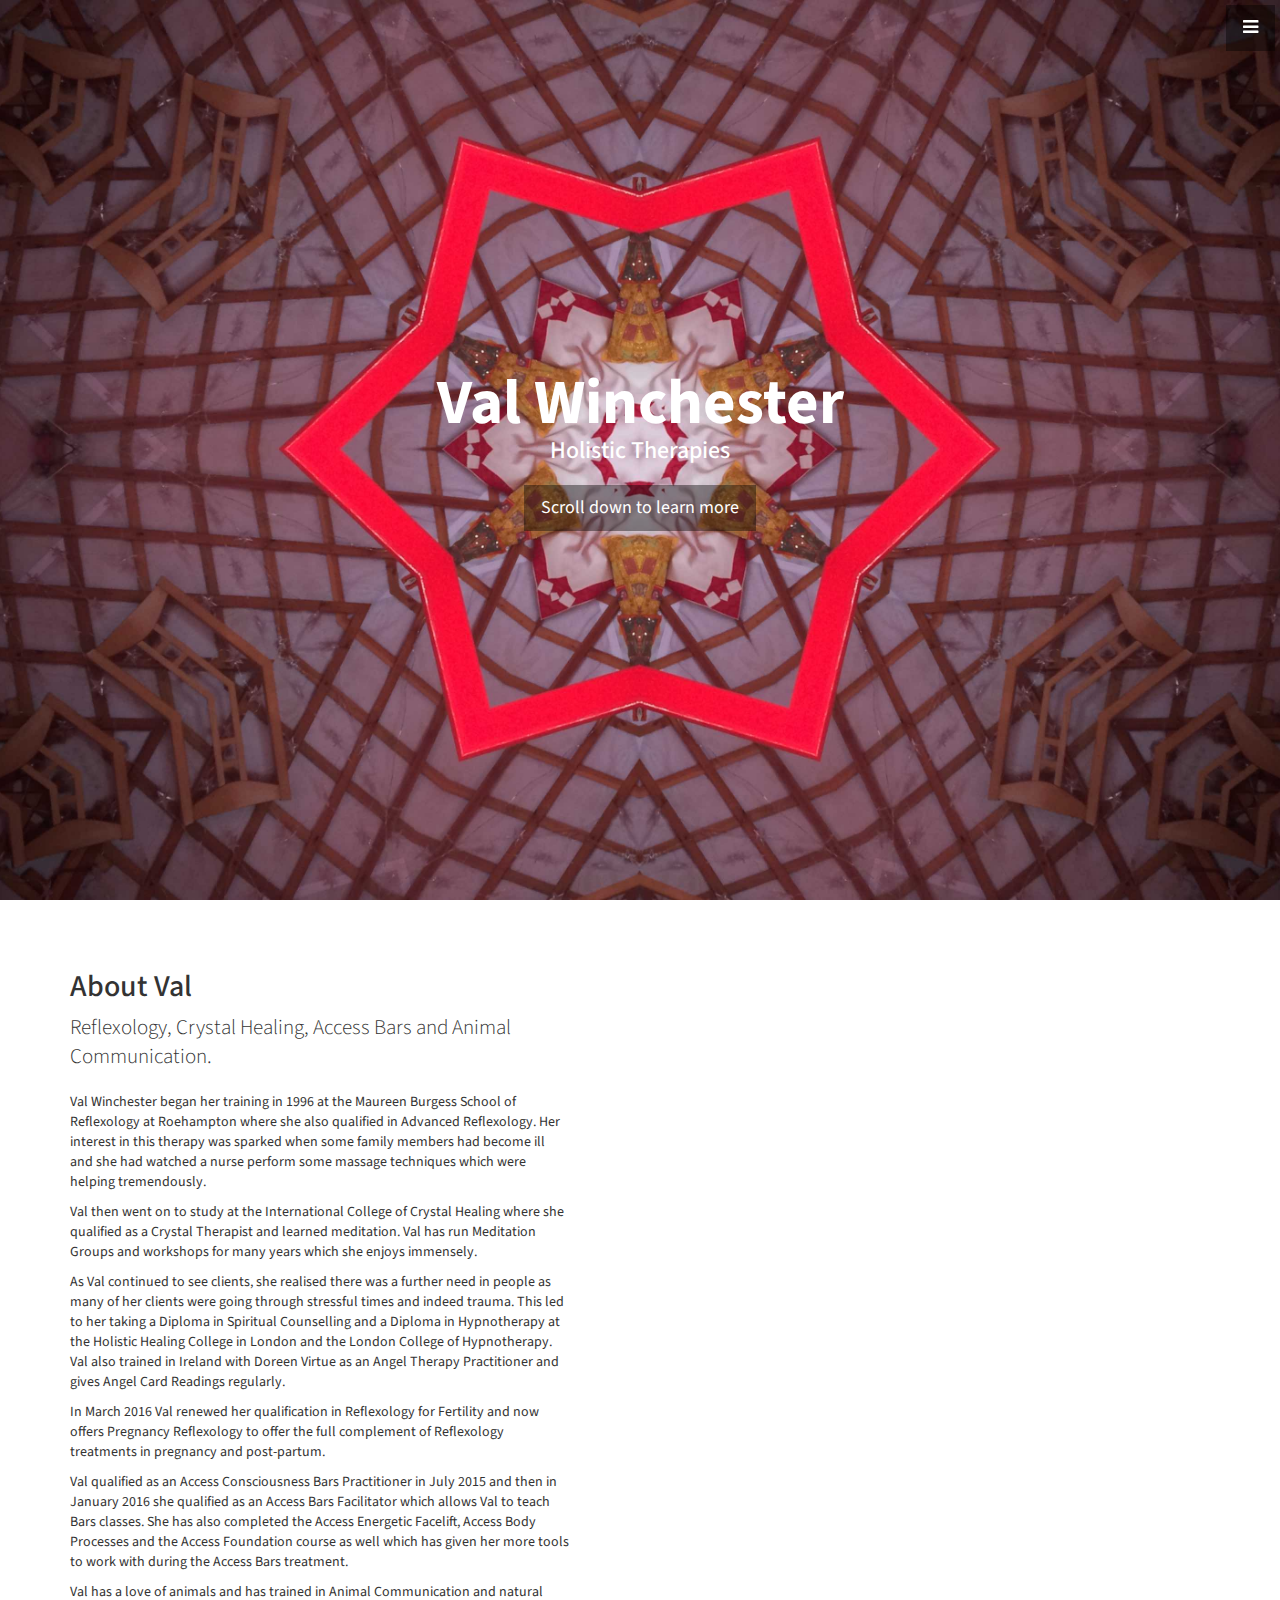
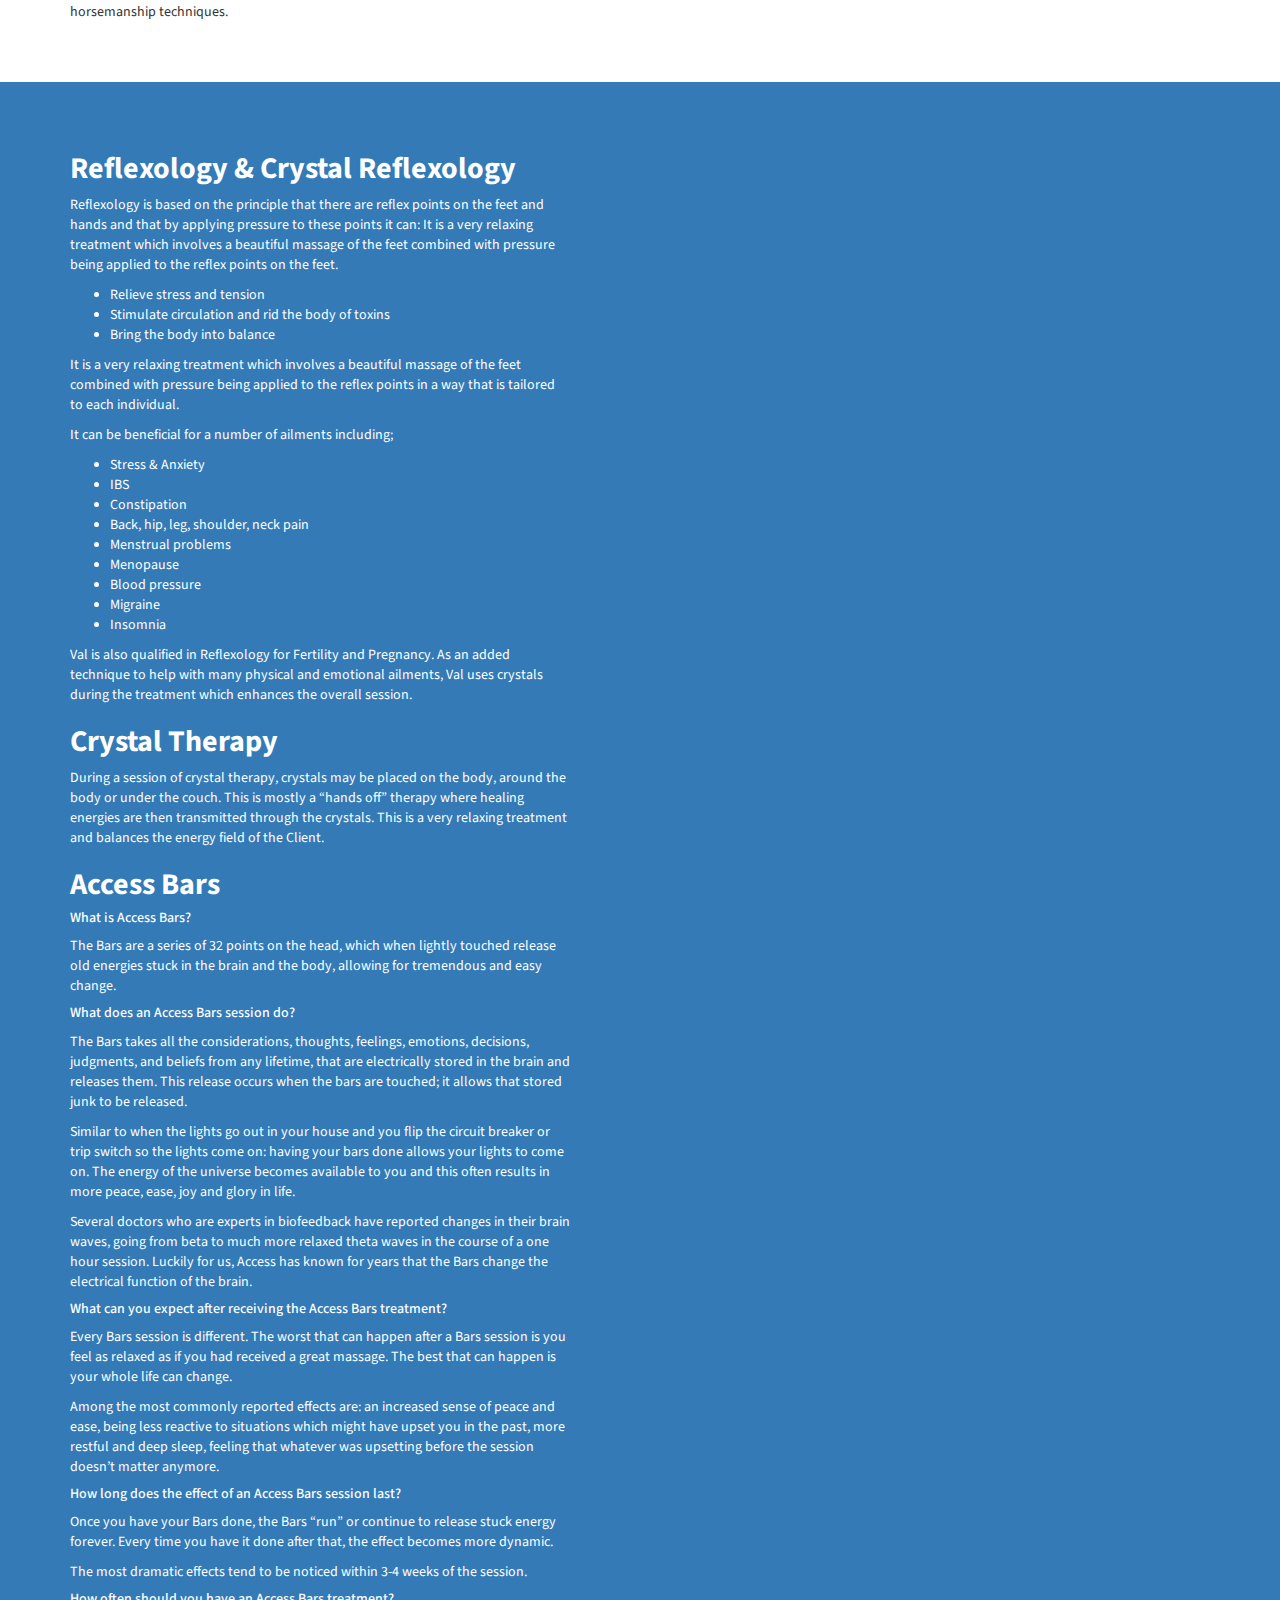
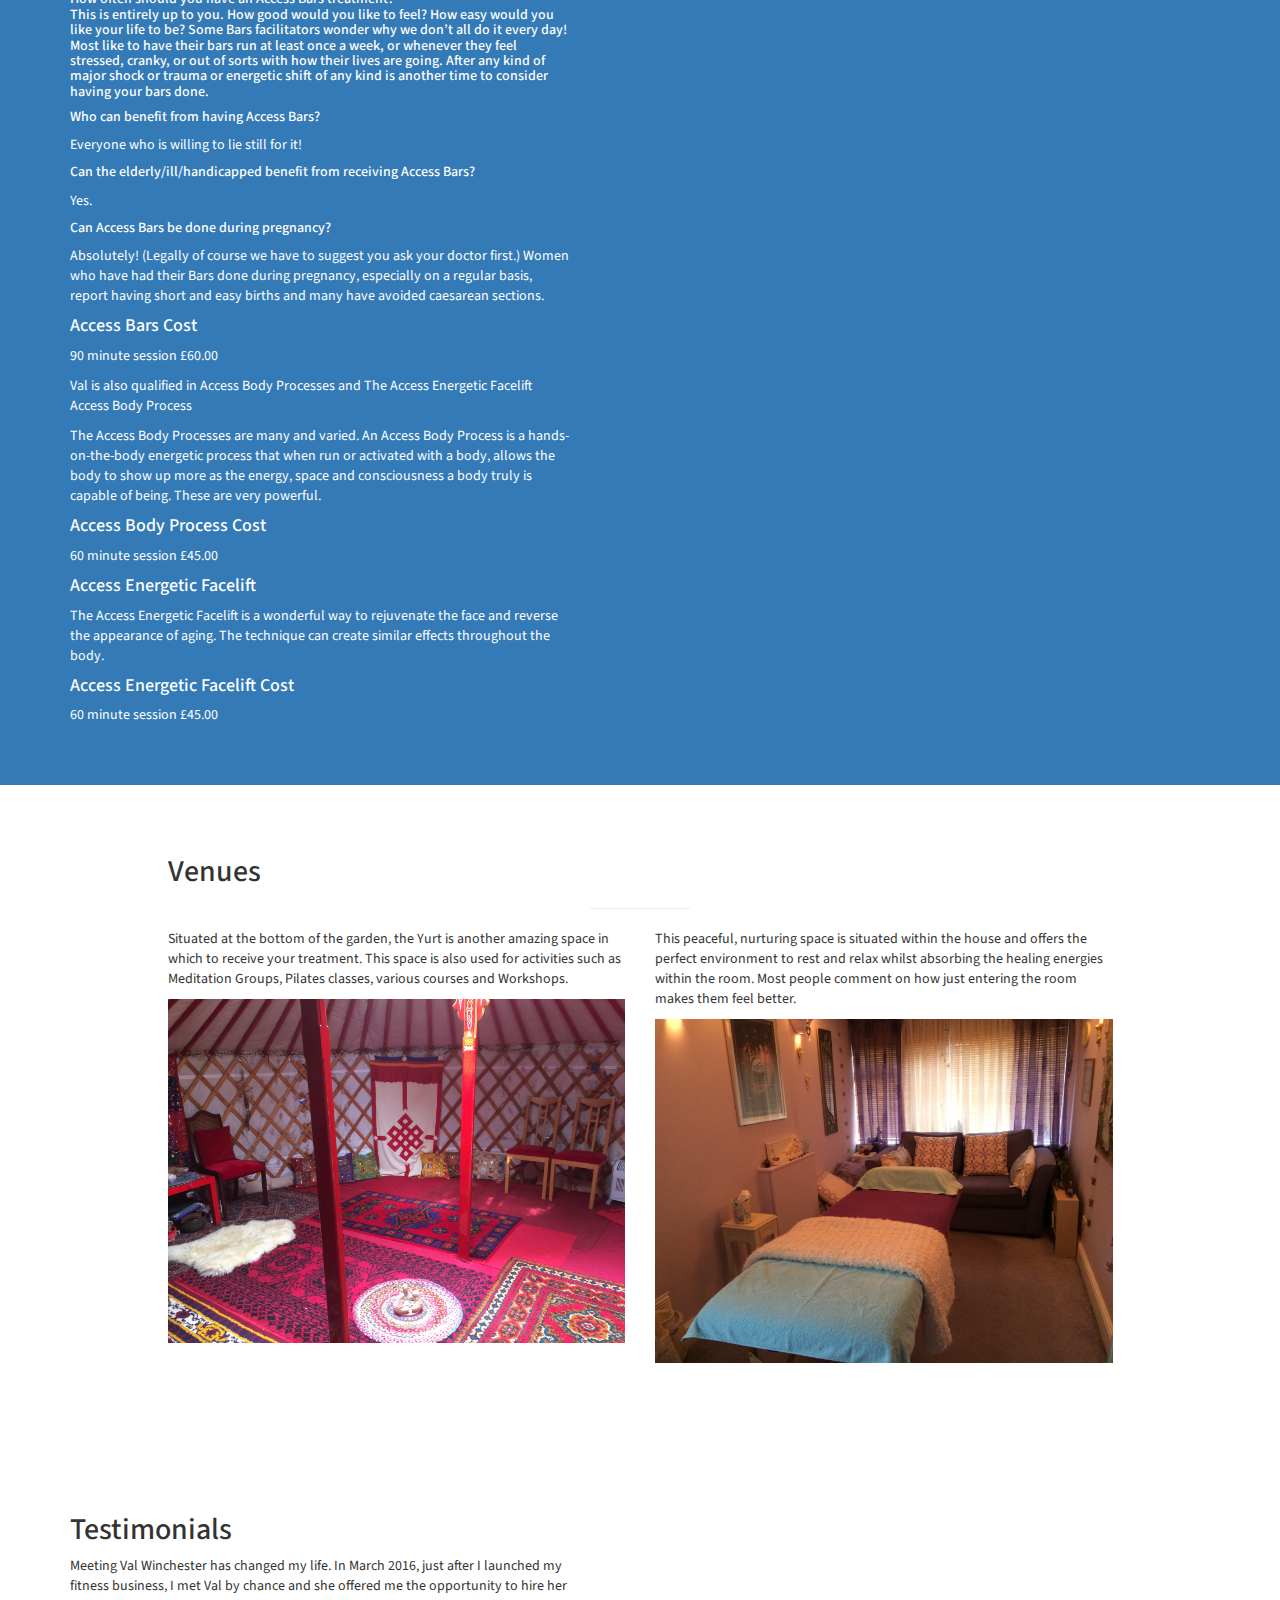
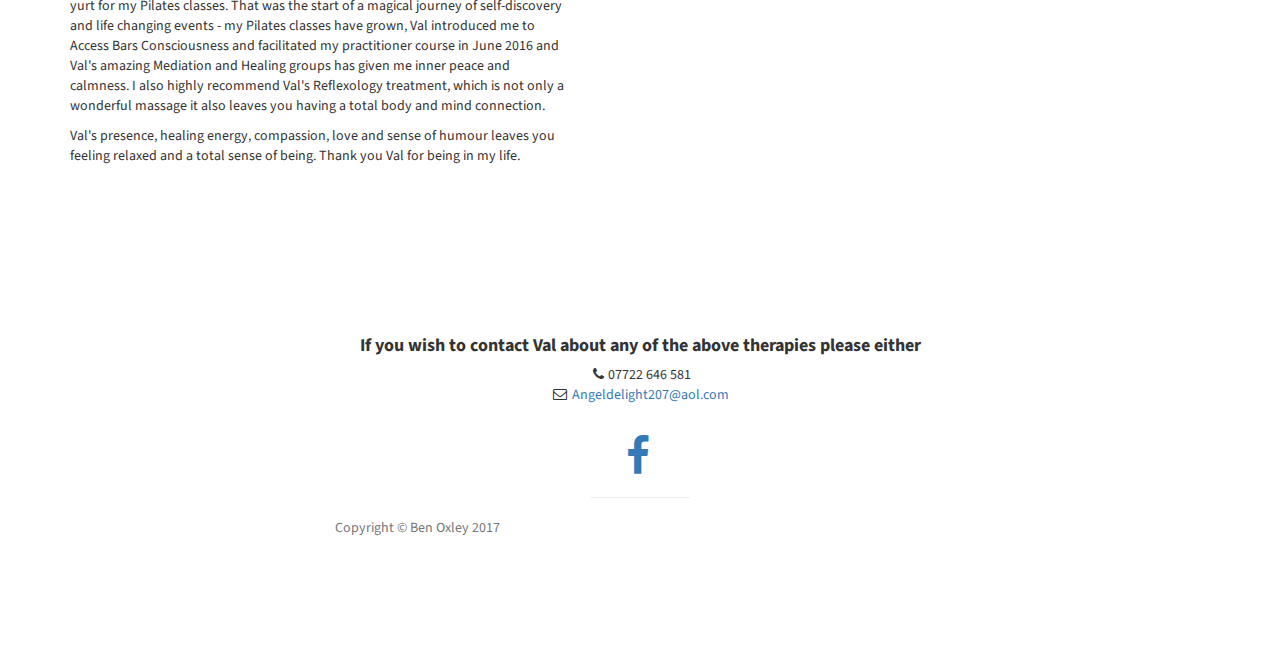
==== staging/index.html @ a503e296 "Pushed test staging" ====
<!DOCTYPE html>
<html lang="en">

<head>

    <meta charset="utf-8">
    <meta http-equiv="X-UA-Compatible" content="IE=edge">
    <meta name="viewport" content="width=device-width, initial-scale=1">
    <meta name="description" content="">
    <meta name="author" content="">

    <title>Val Winchester - Holistic Therapies</title>

    <!-- Bootstrap Core CSS -->
    <link href="css/bootstrap.min.css" rel="stylesheet">

    <!-- Custom CSS -->
    <link href="css/stylish-portfolio.css" rel="stylesheet">

    <!-- Custom Fonts -->
    <link href="font-awesome/css/font-awesome.min.css" rel="stylesheet" type="text/css">
    <link href="https://fonts.googleapis.com/css?family=Source+Sans+Pro:300,400,700,300italic,400italic,700italic" rel="stylesheet" type="text/css">

    <!-- HTML5 Shim and Respond.js IE8 support of HTML5 elements and media queries -->
    <!-- WARNING: Respond.js doesn't work if you view the page via file:// -->
    <!--[if lt IE 9]>
        <script src="https://oss.maxcdn.com/libs/html5shiv/3.7.0/html5shiv.js"></script>
        <script src="https://oss.maxcdn.com/libs/respond.js/1.4.2/respond.min.js"></script>
    <![endif]-->

</head>

<body>

    <!-- Navigation -->
    <a id="menu-toggle" href="#" class="btn btn-dark btn-lg toggle"><i class="fa fa-bars"></i></a>
    <nav id="sidebar-wrapper">
        <ul class="sidebar-nav">
            <a id="menu-close" href="#" class="btn btn-light btn-lg pull-right toggle"><i class="fa fa-times"></i></a>
            <li class="sidebar-brand">
                <a href="#top" onclick=$("#menu-close").click();>Home</a>
            </li>
            <li>
                <a href="#top" onclick=$("#menu-close").click();>Home</a>
            </li>
            <li>
                <a href="#about" onclick=$("#menu-close").click();>About</a>
            </li>
            <li>
                <a href="#therapies" onclick=$("#menu-close").click();>Therapies</a>
            </li>
            <li>
                <a href="#venues" onclick=$("#menu-close").click();>Venues</a>
            </li>
            <li>
                <a href="#testamonials" onclick=$("#menu-close").click();>Testamonials</a>
            </li>
            <li>
                <a href="#contact" onclick=$("#menu-close").click();>Contact</a>
            </li>
        </ul>
    </nav>

    <!-- Header -->
    <header id="top" class="header">
        <div class="text-vertical-center">
            <h1>Val Winchester</h1>
            <h3>Holistic Therapies</h3>
            <br>
            <a href="#about" class="btn btn-dark btn-lg">Scroll down to learn more</a>
        </div>
    </header>

    <!-- About -->
    <section id="about" class="about">
        <div class="container">
            <div class="row">
                <div class="col-lg-12">
                    <h2>About Val</h2>
                    <p class="lead">Reflexology, Crystal Healing, Access Bars and Animal Communication</a>.
                    </p>
                    <p>
                        Val Winchester began her training in 1996 at the Maureen Burgess School of Reflexology at
                        Roehampton where she also qualified in Advanced Reflexology. Her interest in this therapy was
                        sparked when some family members had become ill and she had watched a nurse perform some massage
                        techniques which were helping tremendously.
                    </p>
                    <p>
                        Val then went on to study at the International College of Crystal Healing where she qualified as
                        a Crystal Therapist and learned meditation. Val has run Meditation Groups and workshops for many
                        years which she enjoys immensely.
                    </p>
                    <p>
                        As Val continued to see clients, she realised there was a further need in people as many of her
                        clients were going through stressful times and indeed trauma. This led to her taking a Diploma
                        in Spiritual Counselling and a Diploma in Hypnotherapy at the Holistic Healing College in London
                        and the London College of Hypnotherapy. Val also trained in Ireland with Doreen Virtue as an
                        Angel Therapy Practitioner and gives Angel Card Readings regularly.
                    </p>
                    <p>

                        In March 2016 Val renewed her qualification in Reflexology for Fertility and now offers
                        Pregnancy Reflexology to offer the full complement of Reflexology treatments in pregnancy and
                        post-partum.
                    </p>
                    <p>

                        Val qualified as an Access Consciousness Bars Practitioner in July 2015 and then in January 2016
                        she qualified as an Access Bars Facilitator which allows Val to teach Bars classes. She has also
                        completed the Access Energetic Facelift, Access Body Processes and the Access Foundation course
                        as well which has given her more tools to work with during the Access Bars treatment.
                    </p>
                    <p>
                        Val has a love of animals and has trained in Animal Communication and natural horsemanship
                        techniques.
                    </p>
                </div>
            </div>
            <!-- /.row -->
        </div>
        <!-- /.container -->
    </section>

    <section id="services" class="services bg-primary">
        <div class="container">
            <div class="row">
                <div class="col-lg-12">
                    <h2>
                        <strong>Reflexology & Crystal Reflexology</strong>
                    </h2>
                    <p>Reflexology is based on the principle that there are reflex points on the feet and
                        hands and that by applying pressure to these points it can: It is a very relaxing
                        treatment which involves a beautiful massage of the feet combined with pressure being
                        applied to the reflex points on the feet.
                    </p>
                    <ul>
                        <li> Relieve stress and tension</li>
                        <li>Stimulate circulation and rid the body of toxins</li>
                        <li>Bring the body into balance</li>
                    </ul>

                    <p>It is a very relaxing treatment which involves a beautiful massage of the feet
                        combined with pressure being applied to the reflex points in a way that is tailored
                        to each individual.</p>

                    <p>It can be beneficial for a number of ailments including;</p>
                    <ul>
                        <li>Stress & Anxiety</li>
                        <li>IBS</li>
                        <li>Constipation</li>
                        <li>Back, hip, leg, shoulder, neck pain</li>
                        <li>Menstrual problems</li>
                        <li>Menopause</li>
                        <li>Blood pressure</li>
                        <li>Migraine</li>
                        <li>Insomnia</li>

                    </ul>
                    <p>
                        Val is also qualified in Reflexology for Fertility and Pregnancy. As an added
                        technique to help with many physical and emotional ailments, Val uses
                        crystals during the treatment which enhances the overall session.
                    </p>
                    <h2>
                        <strong>Crystal Therapy </strong>
                    </h2>
                    <p>During a session of crystal therapy, crystals may be placed on the body, around the
                        body or under the couch. This is mostly a “hands off” therapy where healing energies
                        are then transmitted through the crystals. This is a very relaxing treatment and
                        balances the energy field of the Client.
                    </p>
                    <h2>
                        <strong>Access Bars</strong>
                    </h2>
                    <h5>What is Access Bars?</h5>
                    <p>The Bars are a series of 32 points on the head, which when lightly touched release
                        old energies stuck in the brain and the body, allowing for tremendous and easy change.
                    </p>
                    <h5>What does an Access Bars session do?</h5>
                    <p>The Bars takes all the considerations, thoughts, feelings, emotions, decisions,
                        judgments, and beliefs from any lifetime, that are electrically stored in the brain
                        and releases them. This release occurs when the bars are touched; it allows that
                        stored junk to be released.
                    </p>
                    <p>Similar to when the lights go out in your house and you flip the circuit breaker or
                        trip switch so the lights come on: having your bars done allows your lights to
                        come on. The energy of the universe becomes available to you and this often results
                        in more peace, ease, joy and glory in life.
                    </p>
                    <p>
                        Several doctors who are experts in biofeedback have reported changes in their brain
                        waves, going from beta to much more relaxed theta waves in the course of a one hour
                        session. Luckily for us, Access has known for years that the Bars change the electrical
                        function of the brain.
                    </p>
                    <h5>What can you expect after receiving the Access Bars treatment?</h5>
                    <p>Every Bars session is different. The worst that can happen after a Bars session is
                        you feel as relaxed as if you had received a great massage. The best that can happen
                        is your whole life can change.
                    </p>
                    <p>Among the most commonly reported effects are: an increased sense of peace and ease,
                        being less reactive to situations which might have upset you in the past, more
                        restful and deep sleep, feeling that whatever was upsetting before the session
                        doesn’t matter anymore.
                    </p>
                    <h5>How long does the effect of an Access Bars session last?</h5>
                    <p>Once you have your Bars done, the Bars “run” or continue to release stuck energy
                        forever. Every time you have it done after that, the effect becomes more dynamic.
                    </p>
                    <p>The most dramatic effects tend to be noticed within 3-4 weeks of the session.</p>
                    <h5>How often should you have an Access Bars treatment?
                        <p>This is entirely up to you. How good would you like to feel? How easy would you
                            like your life to be? Some Bars facilitators wonder why we don’t all do it every
                            day! Most like to have their bars run at least once a week, or whenever they feel
                            stressed, cranky, or out of sorts with how their lives are going. After any kind of
                            major shock or trauma or energetic shift of any kind is another time to consider
                            having your bars done.
                        </p>
                        <h5>Who can benefit from having Access Bars?</h5>
                        <p>Everyone who is willing to lie still for it!</p>
                        <h5>Can the elderly/ill/handicapped benefit from receiving Access Bars?</h5>
                        <p>Yes.</p>
                        <h5>Can Access Bars be done during pregnancy?</h5>
                        <p>Absolutely! (Legally of course we have to suggest you ask your doctor first.)
                            Women who have had their Bars done during pregnancy, especially on a regular basis,
                            report having short and easy births and many have avoided caesarean sections.</p>
                        <h4>Access Bars Cost</h4>
                        <p>90 minute session £60.00</p>

                        <p>Val is also qualified in Access Body Processes and The Access Energetic Facelift
                            Access Body Process</p>
                        <p>The Access Body Processes are many and varied. An Access Body Process is a
                            hands-on-the-body energetic process that when run or activated with a body,
                            allows the body to show up more as the energy, space and consciousness a body
                            truly is capable of being. These are very powerful.</p>
                        <h4>Access Body Process Cost</h4>
                        <p>60 minute session £45.00</p>
                        <h4>Access Energetic Facelift</h4>
                        <p>The Access Energetic Facelift is a wonderful way to rejuvenate the face and reverse
                            the appearance of aging. The technique can create similar effects throughout the
                            body.</p>
                        <h4>Access Energetic Facelift Cost</h4>
                        <p>60 minute session £45.00</p>
                </div>
            </div>
            <!-- /.row -->
        </div>
        <!-- /.container -->
    </section>

    <!-- Services -->
    <!-- The circle icons use Font Awesome's stacked icon classes. For more information, visit http://fontawesome.io/examples/ -->
    <!--<section id="services" class="services bg-primary">-->
        <!--<div class="container">-->
            <!--<div class="row text-center">-->
                <!--<div class="col-lg-10 col-lg-offset-1">-->
                    <!--<h2>Treatments</h2>-->
                    <!--<hr class="small">-->
                    <!--<div class="row">-->
                        <!--<div class="col-md-3 col-sm-6">-->
                            <!--<div class="service-item">-->
                                <!--<span class="fa-stack fa-4x">-->
                                <!--<i class="fa fa-circle fa-stack-2x"></i>-->
                                <!--<i class="fa fa-cloud fa-stack-1x text-primary"></i>-->
                            <!--</span>-->
                                <!--<h4>-->
                                    <!--<strong>Reflexology & Crystal Reflexology</strong>-->
                                <!--</h4>-->
                                <!--<p>Reflexology is based on the principle that there are reflex points on the feet and-->
                                    <!--hands and that by applying pressure to these points it can: It is a very relaxing-->
                                    <!--treatment which involves a beautiful massage of the feet combined with pressure being-->
                                    <!--applied to the reflex points on the feet.-->
                                <!--</p>-->
                                <!--<ul>-->
                                    <!--<li> Relieve stress and tension</li>-->
                                    <!--<li>Stimulate circulation and rid the body of toxins</li>-->
                                    <!--<li>Bring the body into balance</li>-->
                                <!--</ul>-->

                                 <!--<p>It is a very relaxing treatment which involves a beautiful massage of the feet-->
                                     <!--combined with pressure being applied to the reflex points in a way that is tailored-->
                                     <!--to each individual.</p>-->

                                <!--<p>It can be beneficial for a number of ailments including;</p>-->
                                <!--<ul>-->
                                    <!--<li>Stress & Anxiety</li>-->
                                    <!--<li>IBS</li>-->
                                    <!--<li>Constipation</li>-->
                                    <!--<li>Back, hip, leg, shoulder, neck pain</li>-->
                                    <!--<li>Menstrual problems</li>-->
                                    <!--<li>Menopause</li>-->
                                    <!--<li>Blood pressure</li>-->
                                    <!--<li>Migraine</li>-->
                                    <!--<li>Insomnia</li>-->

                                <!--</ul>-->
                                <!--<p>-->
                                    <!--Val is also qualified in Reflexology for Fertility and Pregnancy. As an added-->
                                    <!--technique to help with many physical and emotional ailments, Val uses-->
                                    <!--crystals during the treatment which enhances the overall session.-->
                                <!--</p>-->
                            <!--</div>-->
                        <!--</div>-->
                        <!--<div class="col-md-3 col-sm-6">-->
                            <!--<div class="service-item">-->
                                <!--<span class="fa-stack fa-4x">-->
                                <!--<i class="fa fa-circle fa-stack-2x"></i>-->
                                <!--<i class="fa fa-compass fa-stack-1x text-primary"></i>-->
                            <!--</span>-->
                                <!--<h4>-->
                                    <!--<strong>Crystal Therapy </strong>-->
                                <!--</h4>-->
                                <!--<p>During a session of crystal therapy, crystals may be placed on the body, around the-->
                                    <!--body or under the couch. This is mostly a “hands off” therapy where healing energies-->
                                    <!--are then transmitted through the crystals. This is a very relaxing treatment and-->
                                    <!--balances the energy field of the Client.-->
                                <!--</p>-->
                                <!--<a href="#" class="btn btn-light">Learn More</a>-->
                            <!--</div>-->
                        <!--</div>-->
                        <!--<div class="col-md-3 col-sm-6">-->
                            <!--<div class="service-item">-->
                                <!--<span class="fa-stack fa-4x">-->
                                <!--<i class="fa fa-circle fa-stack-2x"></i>-->
                                <!--<i class="fa fa-flask fa-stack-1x text-primary"></i>-->
                            <!--</span>-->
                                <!--<h4>-->
                                    <!--<strong>Access Bars</strong>-->
                                <!--</h4>-->
                                <!--<h5>What is Access Bars?</h5>-->
                                <!--<p>The Bars are a series of 32 points on the head, which when lightly touched release-->
                                    <!--old energies stuck in the brain and the body, allowing for tremendous and easy change.-->
                                <!--</p>-->
                                <!--<h5>What does an Access Bars session do?</h5>-->
                                <!--<p>The Bars takes all the considerations, thoughts, feelings, emotions, decisions,-->
                                    <!--judgments, and beliefs from any lifetime, that are electrically stored in the brain-->
                                    <!--and releases them. This release occurs when the bars are touched; it allows that-->
                                    <!--stored junk to be released.-->
                                <!--</p>-->
                                <!--<p>Similar to when the lights go out in your house and you flip the circuit breaker or-->
                                    <!--trip switch so the lights come on: having your bars done allows your lights to-->
                                    <!--come on. The energy of the universe becomes available to you and this often results-->
                                    <!--in more peace, ease, joy and glory in life.-->
                                <!--</p>-->
                                <!--<p>-->
                                <!--Several doctors who are experts in biofeedback have reported changes in their brain-->
                                <!--waves, going from beta to much more relaxed theta waves in the course of a one hour-->
                                <!--session. Luckily for us, Access has known for years that the Bars change the electrical-->
                                <!--function of the brain.-->
                                <!--</p>-->
                                <!--<h5>What can you expect after receiving the Access Bars treatment?</h5>-->
                                <!--<p>Every Bars session is different. The worst that can happen after a Bars session is-->
                                    <!--you feel as relaxed as if you had received a great massage. The best that can happen-->
                                    <!--is your whole life can change.-->
                                <!--</p>-->
                                <!--<p>Among the most commonly reported effects are: an increased sense of peace and ease,-->
                                    <!--being less reactive to situations which might have upset you in the past, more-->
                                    <!--restful and deep sleep, feeling that whatever was upsetting before the session-->
                                    <!--doesn’t matter anymore.-->
                                <!--</p>-->
                                <!--<h5>How long does the effect of an Access Bars session last?</h5>-->
                                <!--<p>Once you have your Bars done, the Bars “run” or continue to release stuck energy-->
                                    <!--forever. Every time you have it done after that, the effect becomes more dynamic.-->
                                <!--</p>-->
                                <!--<p>The most dramatic effects tend to be noticed within 3-4 weeks of the session.</p>-->
                                <!--<h5>How often should you have an Access Bars treatment?-->
                                <!--<p>This is entirely up to you. How good would you like to feel? How easy would you-->
                                    <!--like your life to be? Some Bars facilitators wonder why we don’t all do it every-->
                                    <!--day! Most like to have their bars run at least once a week, or whenever they feel-->
                                    <!--stressed, cranky, or out of sorts with how their lives are going. After any kind of-->
                                    <!--major shock or trauma or energetic shift of any kind is another time to consider-->
                                    <!--having your bars done.-->
                                <!--</p>-->
                                    <!--<h5>Who can benefit from having Access Bars?</h5>-->
                                    <!--<p>Everyone who is willing to lie still for it!</p>-->
                                    <!--<h5>Can the elderly/ill/handicapped benefit from receiving Access Bars?</h5>-->
                                    <!--<p>Yes.</p>-->
                                    <!--<h5>Can Access Bars be done during pregnancy?</h5>-->
                                <!--<p>Absolutely! (Legally of course we have to suggest you ask your doctor first.)-->
                                <!--Women who have had their Bars done during pregnancy, especially on a regular basis,-->
                                    <!--report having short and easy births and many have avoided caesarean sections.</p>-->
                                    <!--<h4>Access Bars Cost</h4>-->
                                    <!--<p>90 minute session £60.00</p>-->

                                <!--<p>Val is also qualified in Access Body Processes and The Access Energetic Facelift-->
                                    <!--Access Body Process</p>-->
                                <!--<p>The Access Body Processes are many and varied. An Access Body Process is a-->
                                    <!--hands-on-the-body energetic process that when run or activated with a body,-->
                                    <!--allows the body to show up more as the energy, space and consciousness a body-->
                                    <!--truly is capable of being. These are very powerful.</p>-->
                                    <!--<h4>Access Body Process Cost</h4>-->
                                    <!--<p>60 minute session £45.00</p>-->
                                    <!--<h4>Access Energetic Facelift</h4>-->
                                <!--<p>The Access Energetic Facelift is a wonderful way to rejuvenate the face and reverse-->
                                    <!--the appearance of aging. The technique can create similar effects throughout the-->
                                    <!--body.</p>-->
                                    <!--<h4>Access Energetic Facelift Cost</h4>-->
                                    <!--<p>60 minute session £45.00</p>-->

                                <!--<a href="#" class="btn btn-light">Learn More</a>-->
                            <!--</div>-->
                        <!--</div>-->

                    <!--</div>-->
                    <!--&lt;!&ndash; /.row (nested) &ndash;&gt;-->
                <!--</div>-->
                <!--&lt;!&ndash; /.col-lg-10 &ndash;&gt;-->
            <!--</div>-->
            <!--&lt;!&ndash; /.row &ndash;&gt;-->
        <!--</div>-->
        <!--&lt;!&ndash; /.container &ndash;&gt;-->
    <!--</section>-->

    <!-- Callout -->
    <!--<aside class="callout">-->
        <!--<div class="text-vertical-center">-->
            <!--<h1>Vertically Centered Text</h1>-->
        <!--</div>-->
    <!--</aside>-->

    <!-- Portfolio -->
    <section id="venues" class="portfolio">
        <div class="container">
            <div class="row">
                <div class="col-lg-10 col-lg-offset-1">
                    <h2>Venues</h2>
                    <hr class="small">
                    <div class="row">
                        <div class="col-md-6">
                            <div class="portfolio-item">
                                <p>
                                    Situated at the bottom of the garden, the Yurt is another amazing space in which to
                                    receive your treatment.  This space is also used for activities such as Meditation
                                    Groups, Pilates classes, various courses and Workshops.
                                </p>
                                <a href="#">
                                    <img class="img-portfolio img-responsive" src="img/yurt.jpg">
                                </a>
                            </div>
                        </div>
                        <div class="col-md-6">
                            <div class="portfolio-item">
                                <p>This peaceful, nurturing space is situated within the house and offers the perfect
                                    environment to rest and relax whilst absorbing the healing energies within the room.
                                    Most people comment on how just entering the room makes them feel better.</p>
                                <a href="#">
                                    <img class="img-portfolio img-responsive" src="img/healing-small.jpg">
                                </a>
                            </div>
                        </div>
                    </div>
                    <!-- /.row (nested) -->
                    <!--<a href="#" class="btn btn-dark">View More Items</a>-->
                </div>
                <!-- /.col-lg-10 -->
            </div>
            <!-- /.row -->
        </div>
        <!-- /.container -->
    </section>

    <!-- testimonials -->
    <section id="testimonials" class="about">
        <div class="container">
            <div class="row">
                <div class="col-lg-12">
                    <h2>Testimonials</h2>
                    <p>
                        Meeting Val Winchester has changed my life. In March 2016, just after I launched my fitness
                        business, I met Val by chance and she offered me the opportunity to hire her yurt for my
                        Pilates classes. That was the start of a magical journey of self-discovery and life changing
                        events - my Pilates classes have grown, Val introduced me to Access Bars Consciousness and
                        facilitated my practitioner course in June 2016 and Val's amazing Mediation and Healing groups
                        has given me inner peace and calmness. I also highly recommend Val's Reflexology treatment,
                        which is not only a wonderful massage it also leaves you having a total body and mind connection.
                    </p>
                    <p>
                        Val's presence, healing energy, compassion, love and sense of humour leaves you feeling relaxed
                        and a total sense of being. Thank you Val for being in my life.
                    </p>

                    </p>
                </div>
            </div>
            <!-- /.row -->
        </div>
        <!-- /.container -->
    </section>

    <!-- Call to Action -->
    <!--<aside class="call-to-action bg-primary">-->
        <!--<div class="container">-->
            <!--<div class="row">-->
                <!--<div class="col-lg-12 text-center">-->
                    <!--<h3>The buttons below are impossible to resist.</h3>-->
                    <!--<a href="#" class="btn btn-lg btn-light">Click Me!</a>-->
                    <!--<a href="#" class="btn btn-lg btn-dark">Look at Me!</a>-->
                <!--</div>-->
            <!--</div>-->
        <!--</div>-->
    <!--</aside>-->

    <!--&lt;!&ndash; Map &ndash;&gt;-->
    <!--<section id="contact" class="map">-->
        <!--<iframe width="100%" height="100%" frameborder="0" scrolling="no" marginheight="0" marginwidth="0" src="https://maps.google.com/maps?f=q&amp;source=s_q&amp;hl=en&amp;geocode=&amp;q=Twitter,+Inc.,+Market+Street,+San+Francisco,+CA&amp;aq=0&amp;oq=twitter&amp;sll=28.659344,-81.187888&amp;sspn=0.128789,0.264187&amp;ie=UTF8&amp;hq=Twitter,+Inc.,+Market+Street,+San+Francisco,+CA&amp;t=m&amp;z=15&amp;iwloc=A&amp;output=embed"></iframe>-->
        <!--<br />-->
        <!--<small>-->
            <!--<a href="https://maps.google.com/maps?f=q&amp;source=embed&amp;hl=en&amp;geocode=&amp;q=Twitter,+Inc.,+Market+Street,+San+Francisco,+CA&amp;aq=0&amp;oq=twitter&amp;sll=28.659344,-81.187888&amp;sspn=0.128789,0.264187&amp;ie=UTF8&amp;hq=Twitter,+Inc.,+Market+Street,+San+Francisco,+CA&amp;t=m&amp;z=15&amp;iwloc=A"></a>-->
        <!--</small>-->
    <!--</section>-->

    <!-- Footer -->
    <section id="contact">
    <footer>
        <div class="container">
            <div class="row">
                <div class="col-lg-10 col-lg-offset-1 text-center">
                    <h4><strong>If you wish to contact Val about any of the above therapies please either</strong>
                    </h4>
                    <ul class="list-unstyled">
                        <li><i class="fa fa-phone fa-fw"></i>07722 646 581</li>
                        <li><i class="fa fa-envelope-o fa-fw"></i> <a href="mailto:Angeldelight207@aol.com"> Angeldelight207@aol.com</a>
                        </li>
                    </ul>
                    <br>
                    <ul class="list-inline">
                        <li>
                            <a href="https://facebook.com/yurtworkshopsandgroups/"><i class="fa fa-facebook fa-fw fa-3x"></i></a>
                        </li>
                    </ul>
                    <hr class="small">
                    <p class="text-muted">Copyright &copy; Ben Oxley 2017</p>
                </div>
            </div>
        </div>
        <a id="to-top" href="#top" class="btn btn-dark btn-lg"><i class="fa fa-chevron-up fa-fw fa-1x"></i></a>
    </footer>
    </section>

    <!-- jQuery -->
    <script src="js/jquery.js"></script>

    <!-- Bootstrap Core JavaScript -->
    <script src="js/bootstrap.min.js"></script>

    <!-- Custom Theme JavaScript -->
    <script>
    // Closes the sidebar menu
    $("#menu-close").click(function(e) {
        e.preventDefault();
        $("#sidebar-wrapper").toggleClass("active");
    });
    // Opens the sidebar menu
    $("#menu-toggle").click(function(e) {
        e.preventDefault();
        $("#sidebar-wrapper").toggleClass("active");
    });
    // Scrolls to the selected menu item on the page
    $(function() {
        $('a[href*=#]:not([href=#],[data-toggle],[data-target],[data-slide])').click(function() {
            if (location.pathname.replace(/^\//, '') == this.pathname.replace(/^\//, '') || location.hostname == this.hostname) {
                var target = $(this.hash);
                target = target.length ? target : $('[name=' + this.hash.slice(1) + ']');
                if (target.length) {
                    $('html,body').animate({
                        scrollTop: target.offset().top
                    }, 1000);
                    return false;
                }
            }
        });
    });
    //#to-top button appears after scrolling
    var fixed = false;
    $(document).scroll(function() {
        if ($(this).scrollTop() > 250) {
            if (!fixed) {
                fixed = true;
                // $('#to-top').css({position:'fixed', display:'block'});
                $('#to-top').show("slow", function() {
                    $('#to-top').css({
                        position: 'fixed',
                        display: 'block'
                    });
                });
            }
        } else {
            if (fixed) {
                fixed = false;
                $('#to-top').hide("slow", function() {
                    $('#to-top').css({
                        display: 'none'
                    });
                });
            }
        }
    });
    // Disable Google Maps scrolling
    // See http://stackoverflow.com/a/25904582/1607849
    // Disable scroll zooming and bind back the click event
    var onMapMouseleaveHandler = function(event) {
        var that = $(this);
        that.on('click', onMapClickHandler);
        that.off('mouseleave', onMapMouseleaveHandler);
        that.find('iframe').css("pointer-events", "none");
    }
    var onMapClickHandler = function(event) {
            var that = $(this);
            // Disable the click handler until the user leaves the map area
            that.off('click', onMapClickHandler);
            // Enable scrolling zoom
            that.find('iframe').css("pointer-events", "auto");
            // Handle the mouse leave event
            that.on('mouseleave', onMapMouseleaveHandler);
        }
        // Enable map zooming with mouse scroll when the user clicks the map
    $('.map').on('click', onMapClickHandler);
    </script>

</body>

</html>
---- staging/css/stylish-portfolio.css ----
/*!
 * Start Bootstrap - Stylish Portfolio (http://startbootstrap.com/)
 * Copyright 2013-2016 Start Bootstrap
 * Licensed under MIT (https://github.com/BlackrockDigital/startbootstrap/blob/gh-pages/LICENSE)
 */

/* Global Styles */

html,
body {
    width: 100%;
    height: 100%;
}

body {
    font-family: "Source Sans Pro","Helvetica Neue",Helvetica,Arial,sans-serif;
}

.text-vertical-center {
    display: table-cell;
    text-align: center;
    vertical-align: middle;
}

.text-vertical-center h1, h3 {
    margin: 0;
    padding: 0;

    color: #ffffff;
}

.text-vertical-center h1 {
    font-size: 4.5em;
    font-weight: 700;
}

p {
    max-width: 500px;
}

/* Custom Button Styles */

.btn-dark {
    border-radius: 0;
    color: #fff;
    background-color: rgba(0,0,0,0.4);
}

.btn-dark:hover,
.btn-dark:focus,
.btn-dark:active {
    color: #fff;
    background-color: rgba(0,0,0,0.7);
}

.btn-light {
    border-radius: 0;
    color: #333;
    background-color: rgb(255,255,255);
}

.btn-light:hover,
.btn-light:focus,
.btn-light:active {
    color: #333;
    background-color: rgba(255,255,255,0.8);
}

/* Custom Horizontal Rule */

hr.small {
    max-width: 100px;
}

/* Side Menu */

#sidebar-wrapper {
    z-index: 1000;
    position: fixed;
    right: 0;
    width: 250px;
    height: 100%;
    transform: translateX(250px);
    overflow-y: auto;
    background: #222;
    -webkit-transition: all 0.4s ease 0s;
    -moz-transition: all 0.4s ease 0s;
    -ms-transition: all 0.4s ease 0s;
    -o-transition: all 0.4s ease 0s;
    transition: all 0.4s ease 0s;
}

.sidebar-nav {
    position: absolute;
    top: 0;
    width: 250px;
    margin: 0;
    padding: 0;
    list-style: none;
}

.sidebar-nav li {
    text-indent: 20px;
    line-height: 40px;
}

.sidebar-nav li a {
    display: block;
    text-decoration: none;
    color: #999;
}

.sidebar-nav li a:hover {
    text-decoration: none;
    color: #fff;
    background: rgba(255,255,255,0.2);
}

.sidebar-nav li a:active,
.sidebar-nav li a:focus {
    text-decoration: none;
}

.sidebar-nav > .sidebar-brand {
    height: 55px;
    font-size: 18px;
    line-height: 55px;
}

.sidebar-nav > .sidebar-brand a {
    color: #999;
}

.sidebar-nav > .sidebar-brand a:hover {
    color: #fff;
    background: none;
}

#menu-toggle {
    z-index: 1;
    position: fixed;
    top: 0;
    right: 0;
}

#sidebar-wrapper.active {
    right: 250px;
    width: 250px;
    -webkit-transition: all 0.4s ease 0s;
    -moz-transition: all 0.4s ease 0s;
    -ms-transition: all 0.4s ease 0s;
    -o-transition: all 0.4s ease 0s;
    transition: all 0.4s ease 0s;
}

.toggle {
    margin: 5px 5px 0 0;
}

/* Header */

.header {
    display: table;
    position: relative;
    width: 100%;
    height: 100%;
    background: url(../img/mandala.jpg) no-repeat center center scroll;
    -webkit-background-size: cover;
    -moz-background-size: cover;
    background-size: cover;
    -o-background-size: cover;
}

/* About */

.about {
    padding: 50px 0;
}

/* Services */

.services {
    padding: 50px 0;
}

.service-item {
    margin-bottom: 30px;
}

/* Callout */

.callout {
    display: table;
    width: 100%;
    height: 400px;
    color: #fff;
    background: url(../img/callout.jpg) no-repeat center center scroll;
    -webkit-background-size: cover;
    -moz-background-size: cover;
    background-size: cover;
    -o-background-size: cover;
}

/* Portfolio */

.portfolio {
    padding: 50px 0;
}

.portfolio-item {
    margin-bottom: 30px;
}

.img-portfolio {
    margin: 0 auto;
}

.img-portfolio:hover {
    opacity: 0.8;
}

/* Call to Action */

.call-to-action {
    padding: 50px 0;
}

.call-to-action .btn {
    margin: 10px;
}

/* Map */

.map {
    height: 500px;
}

@media(max-width:768px) {
    .map {
        height: 75%;
    }
}

.map iframe {
    pointer-events: none;
}

/* Footer */

footer {
    padding: 100px 0;
}

#to-top {
  display: none;
  position: fixed;
  bottom: 5px;
  right: 5px;
}
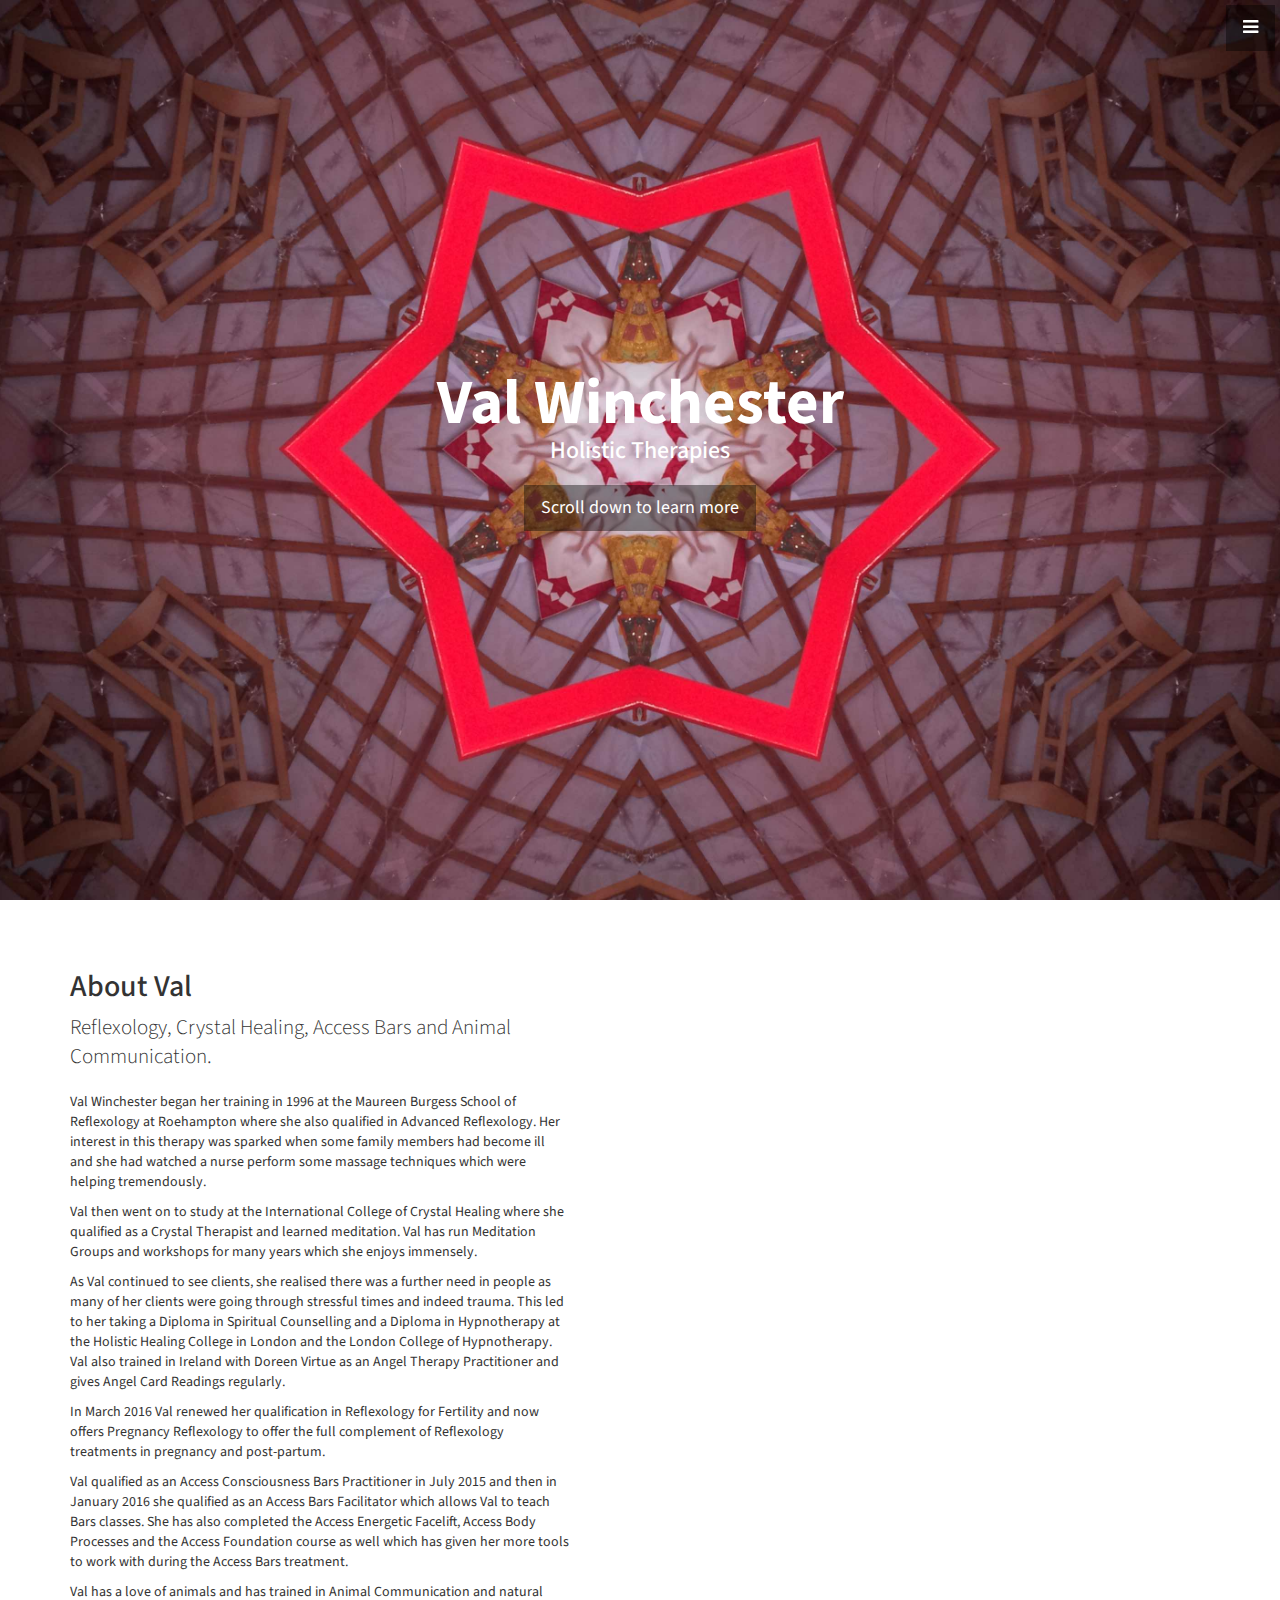
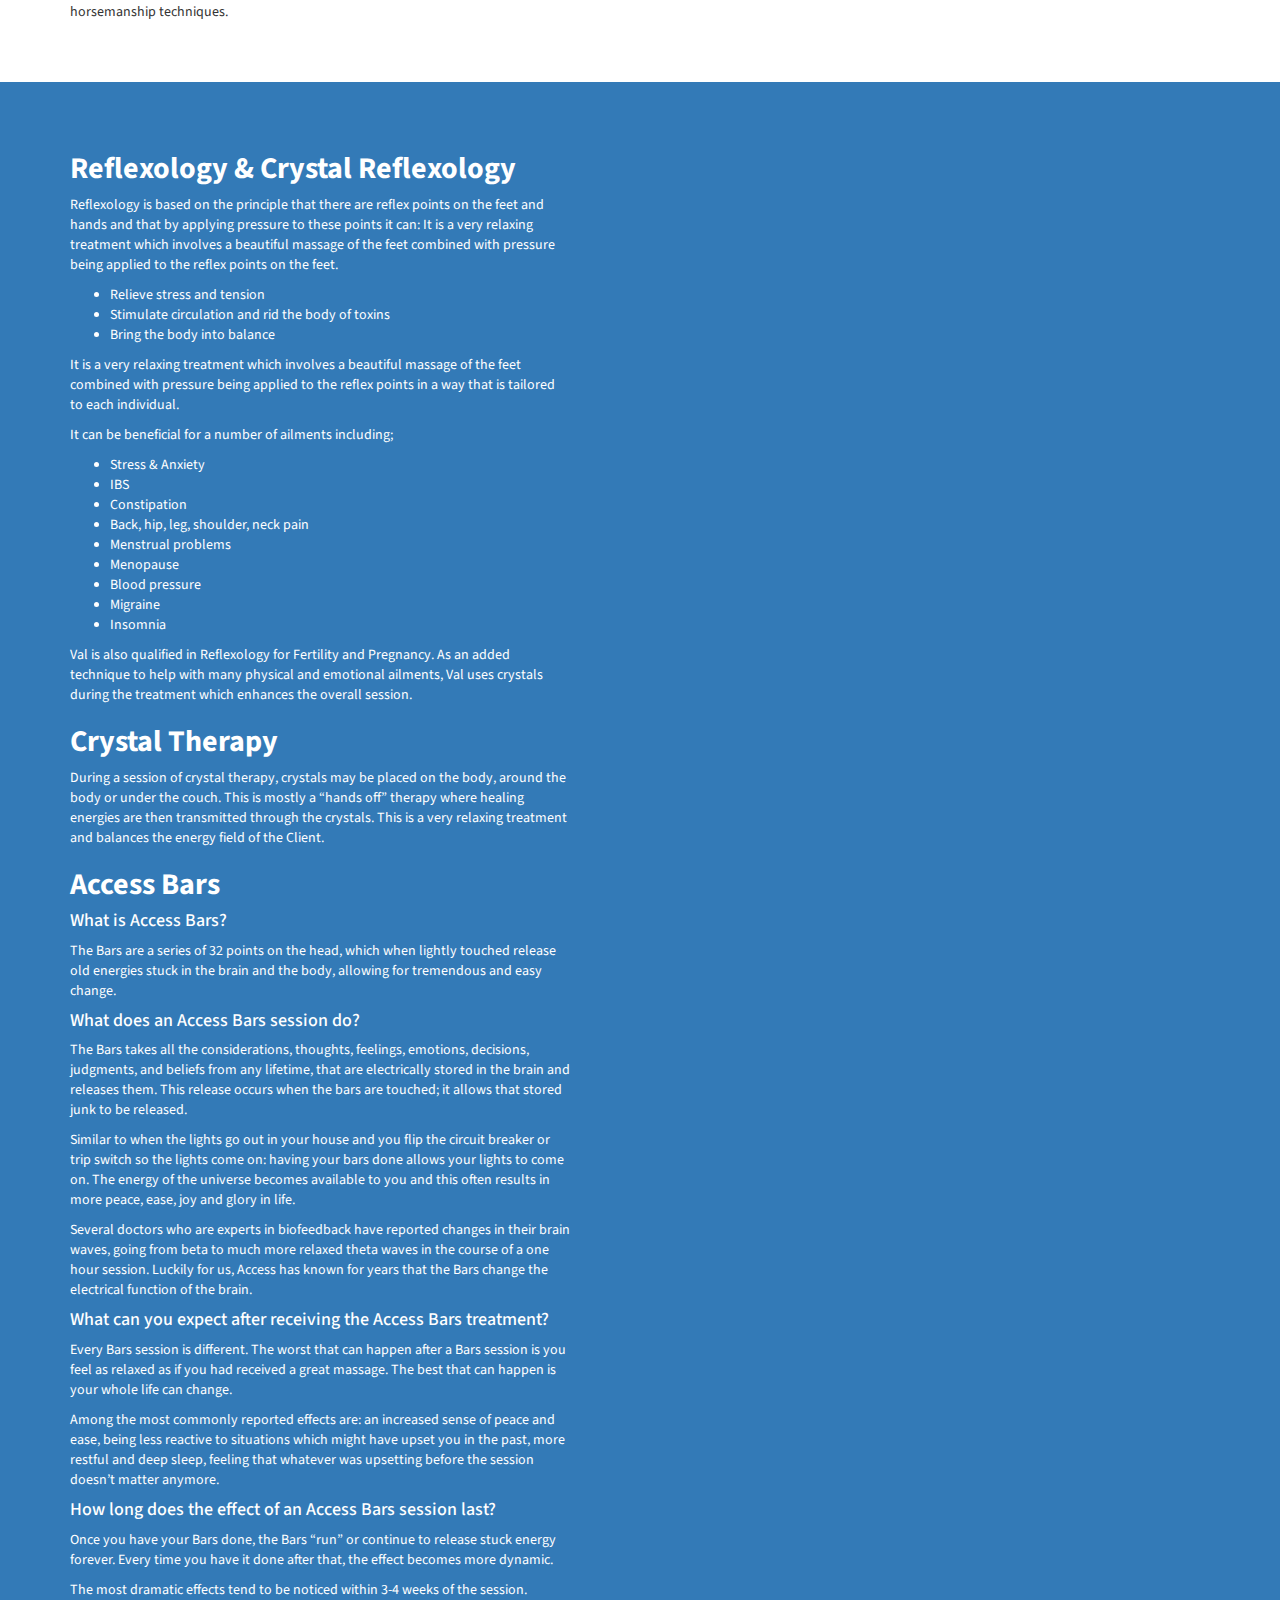
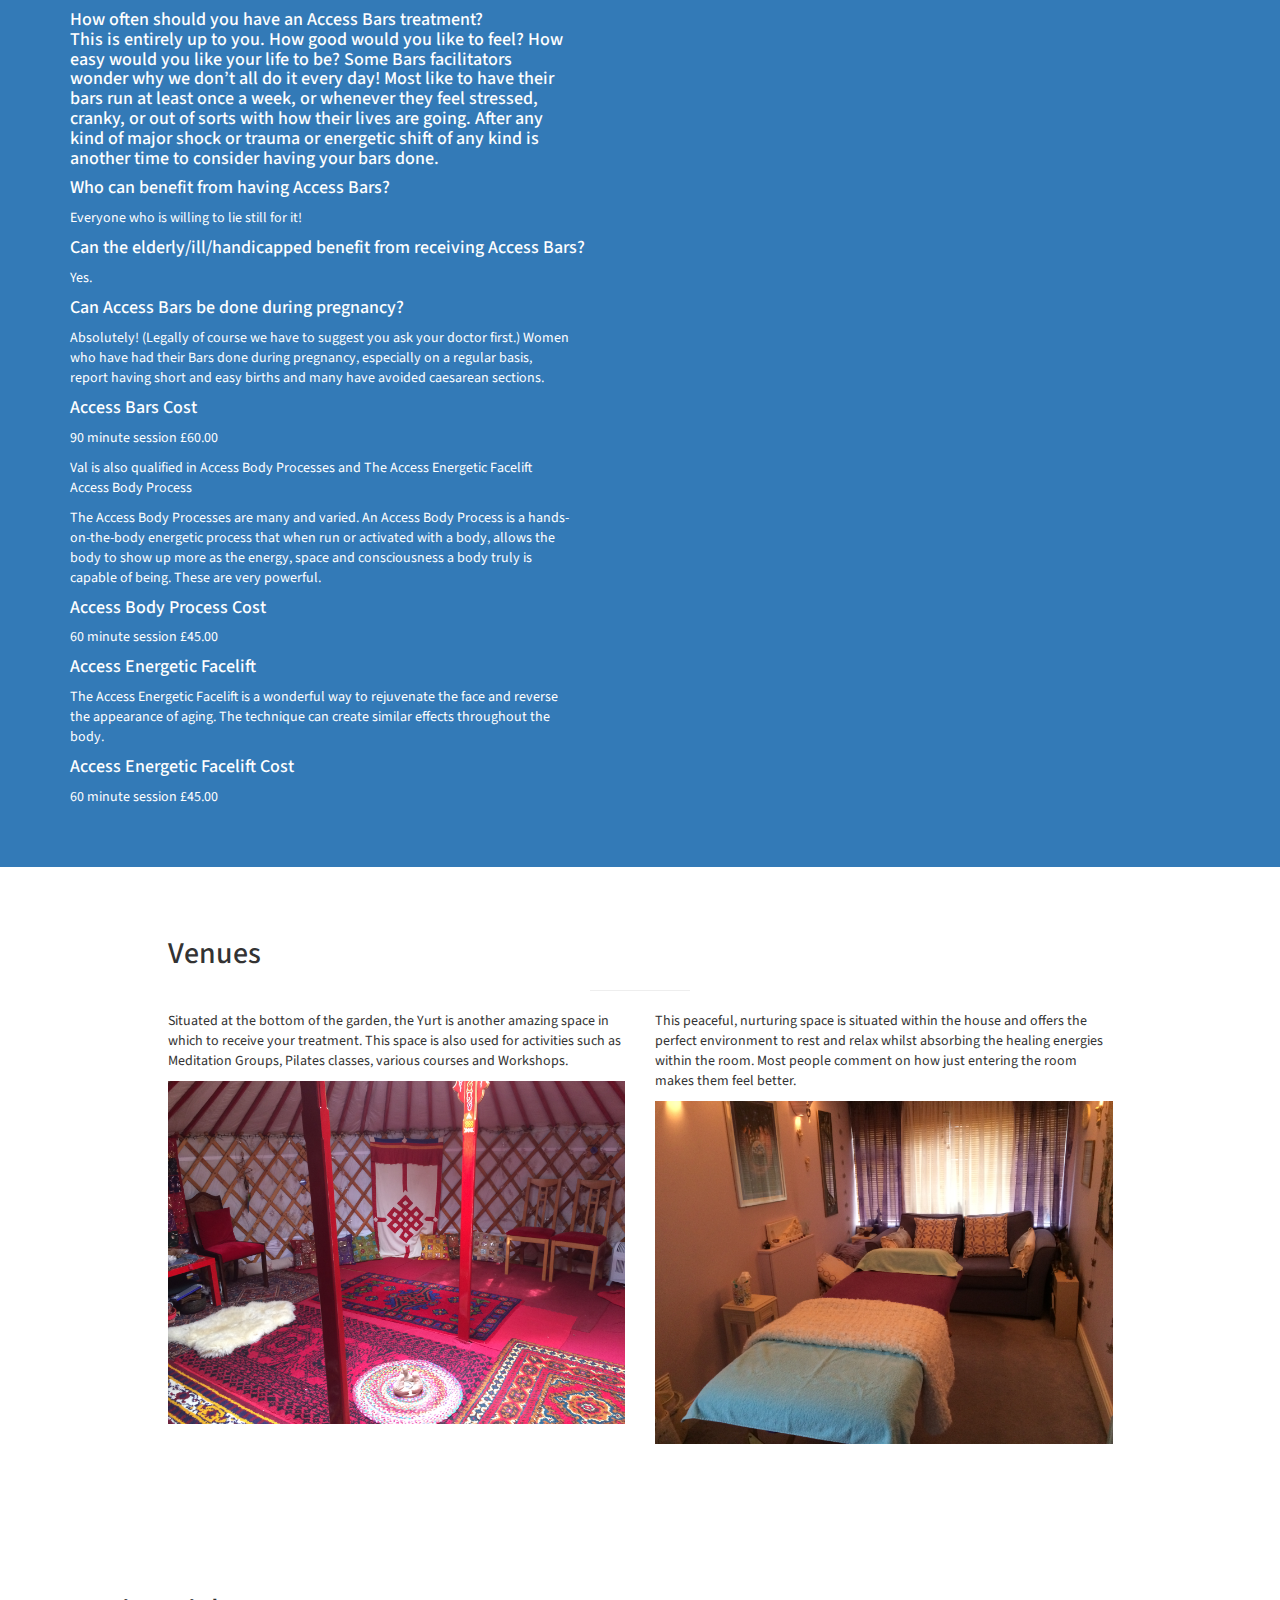
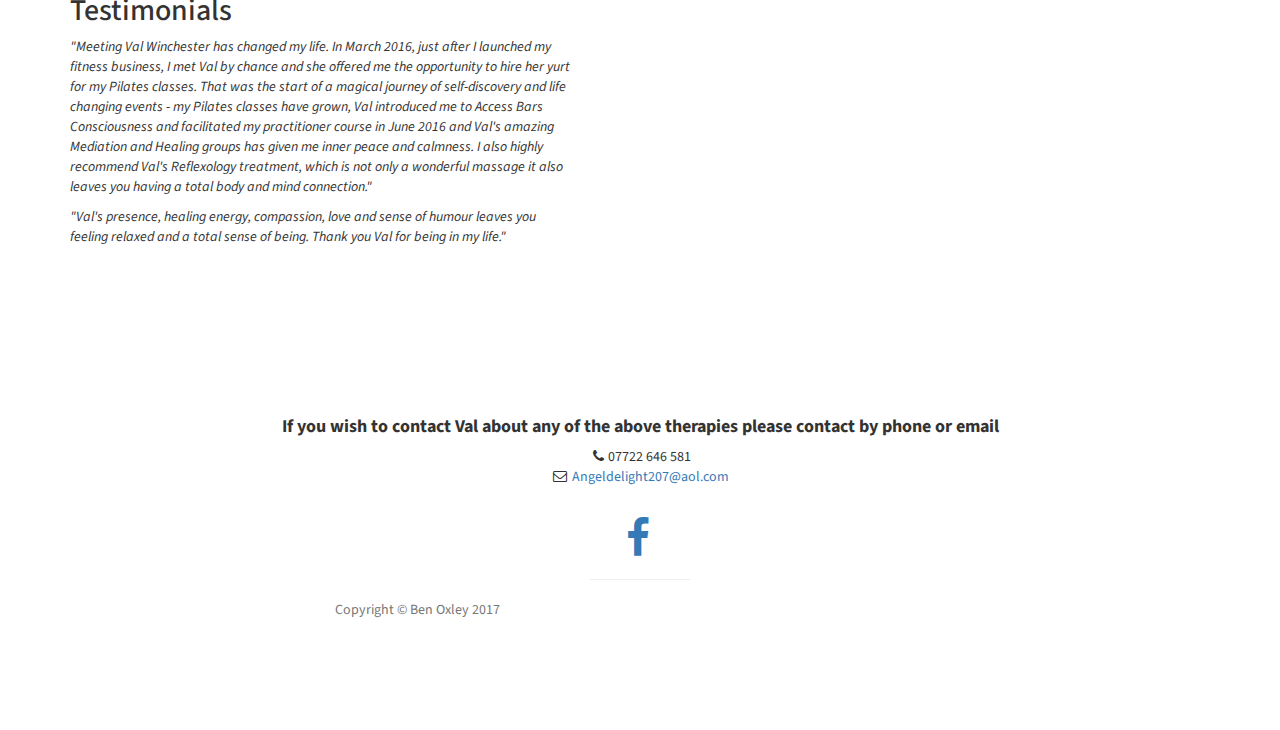
==== commit 7e360bee: "Updated some tags and a typo" ====
--- a/staging/index.html
+++ b/staging/index.html
@@ -172,11 +172,11 @@
                     <h2>
                         <strong>Access Bars</strong>
                     </h2>
-                    <h5>What is Access Bars?</h5>
+                    <h4>What is Access Bars?</h4>
                     <p>The Bars are a series of 32 points on the head, which when lightly touched release
                         old energies stuck in the brain and the body, allowing for tremendous and easy change.
                     </p>
-                    <h5>What does an Access Bars session do?</h5>
+                    <h4>What does an Access Bars session do?</h4>
                     <p>The Bars takes all the considerations, thoughts, feelings, emotions, decisions,
                         judgments, and beliefs from any lifetime, that are electrically stored in the brain
                         and releases them. This release occurs when the bars are touched; it allows that
@@ -193,7 +193,7 @@
                         session. Luckily for us, Access has known for years that the Bars change the electrical
                         function of the brain.
                     </p>
-                    <h5>What can you expect after receiving the Access Bars treatment?</h5>
+                    <h4>What can you expect after receiving the Access Bars treatment?</h4>
                     <p>Every Bars session is different. The worst that can happen after a Bars session is
                         you feel as relaxed as if you had received a great massage. The best that can happen
                         is your whole life can change.
@@ -203,12 +203,12 @@
                         restful and deep sleep, feeling that whatever was upsetting before the session
                         doesn’t matter anymore.
                     </p>
-                    <h5>How long does the effect of an Access Bars session last?</h5>
+                    <h4>How long does the effect of an Access Bars session last?</h4>
                     <p>Once you have your Bars done, the Bars “run” or continue to release stuck energy
                         forever. Every time you have it done after that, the effect becomes more dynamic.
                     </p>
                     <p>The most dramatic effects tend to be noticed within 3-4 weeks of the session.</p>
-                    <h5>How often should you have an Access Bars treatment?
+                    <h4>How often should you have an Access Bars treatment?
                         <p>This is entirely up to you. How good would you like to feel? How easy would you
                             like your life to be? Some Bars facilitators wonder why we don’t all do it every
                             day! Most like to have their bars run at least once a week, or whenever they feel
@@ -216,11 +216,11 @@
                             major shock or trauma or energetic shift of any kind is another time to consider
                             having your bars done.
                         </p>
-                        <h5>Who can benefit from having Access Bars?</h5>
+                        <h4>Who can benefit from having Access Bars?</h4>
                         <p>Everyone who is willing to lie still for it!</p>
-                        <h5>Can the elderly/ill/handicapped benefit from receiving Access Bars?</h5>
+                        <h4>Can the elderly/ill/handicapped benefit from receiving Access Bars?</h4>
                         <p>Yes.</p>
-                        <h5>Can Access Bars be done during pregnancy?</h5>
+                        <h4>Can Access Bars be done during pregnancy?</h4>
                         <p>Absolutely! (Legally of course we have to suggest you ask your doctor first.)
                             Women who have had their Bars done during pregnancy, especially on a regular basis,
                             report having short and easy births and many have avoided caesarean sections.</p>
@@ -327,11 +327,11 @@
                                 <!--<h4>-->
                                     <!--<strong>Access Bars</strong>-->
                                 <!--</h4>-->
-                                <!--<h5>What is Access Bars?</h5>-->
+                                <!--<h4>What is Access Bars?</h4>-->
                                 <!--<p>The Bars are a series of 32 points on the head, which when lightly touched release-->
                                     <!--old energies stuck in the brain and the body, allowing for tremendous and easy change.-->
                                 <!--</p>-->
-                                <!--<h5>What does an Access Bars session do?</h5>-->
+                                <!--<h4>What does an Access Bars session do?</h4>-->
                                 <!--<p>The Bars takes all the considerations, thoughts, feelings, emotions, decisions,-->
                                     <!--judgments, and beliefs from any lifetime, that are electrically stored in the brain-->
                                     <!--and releases them. This release occurs when the bars are touched; it allows that-->
@@ -348,7 +348,7 @@
                                 <!--session. Luckily for us, Access has known for years that the Bars change the electrical-->
                                 <!--function of the brain.-->
                                 <!--</p>-->
-                                <!--<h5>What can you expect after receiving the Access Bars treatment?</h5>-->
+                                <!--<h4>What can you expect after receiving the Access Bars treatment?</h4>-->
                                 <!--<p>Every Bars session is different. The worst that can happen after a Bars session is-->
                                     <!--you feel as relaxed as if you had received a great massage. The best that can happen-->
                                     <!--is your whole life can change.-->
@@ -358,12 +358,12 @@
                                     <!--restful and deep sleep, feeling that whatever was upsetting before the session-->
                                     <!--doesn’t matter anymore.-->
                                 <!--</p>-->
-                                <!--<h5>How long does the effect of an Access Bars session last?</h5>-->
+                                <!--<h4>How long does the effect of an Access Bars session last?</h4>-->
                                 <!--<p>Once you have your Bars done, the Bars “run” or continue to release stuck energy-->
                                     <!--forever. Every time you have it done after that, the effect becomes more dynamic.-->
                                 <!--</p>-->
                                 <!--<p>The most dramatic effects tend to be noticed within 3-4 weeks of the session.</p>-->
-                                <!--<h5>How often should you have an Access Bars treatment?-->
+                                <!--<h4>How often should you have an Access Bars treatment?-->
                                 <!--<p>This is entirely up to you. How good would you like to feel? How easy would you-->
                                     <!--like your life to be? Some Bars facilitators wonder why we don’t all do it every-->
                                     <!--day! Most like to have their bars run at least once a week, or whenever they feel-->
@@ -371,11 +371,11 @@
                                     <!--major shock or trauma or energetic shift of any kind is another time to consider-->
                                     <!--having your bars done.-->
                                 <!--</p>-->
-                                    <!--<h5>Who can benefit from having Access Bars?</h5>-->
+                                    <!--<h4>Who can benefit from having Access Bars?</h4>-->
                                     <!--<p>Everyone who is willing to lie still for it!</p>-->
-                                    <!--<h5>Can the elderly/ill/handicapped benefit from receiving Access Bars?</h5>-->
+                                    <!--<h4>Can the elderly/ill/handicapped benefit from receiving Access Bars?</h4>-->
                                     <!--<p>Yes.</p>-->
-                                    <!--<h5>Can Access Bars be done during pregnancy?</h5>-->
+                                    <!--<h4>Can Access Bars be done during pregnancy?</h4>-->
                                 <!--<p>Absolutely! (Legally of course we have to suggest you ask your doctor first.)-->
                                 <!--Women who have had their Bars done during pregnancy, especially on a regular basis,-->
                                     <!--report having short and easy births and many have avoided caesarean sections.</p>-->
@@ -465,19 +465,21 @@
             <div class="row">
                 <div class="col-lg-12">
                     <h2>Testimonials</h2>
-                    <p>
-                        Meeting Val Winchester has changed my life. In March 2016, just after I launched my fitness
+                    <i>
+                    <p>
+                        "Meeting Val Winchester has changed my life. In March 2016, just after I launched my fitness
                         business, I met Val by chance and she offered me the opportunity to hire her yurt for my
                         Pilates classes. That was the start of a magical journey of self-discovery and life changing
                         events - my Pilates classes have grown, Val introduced me to Access Bars Consciousness and
                         facilitated my practitioner course in June 2016 and Val's amazing Mediation and Healing groups
                         has given me inner peace and calmness. I also highly recommend Val's Reflexology treatment,
-                        which is not only a wonderful massage it also leaves you having a total body and mind connection.
-                    </p>
-                    <p>
-                        Val's presence, healing energy, compassion, love and sense of humour leaves you feeling relaxed
-                        and a total sense of being. Thank you Val for being in my life.
-                    </p>
+                        which is not only a wonderful massage it also leaves you having a total body and mind connection."
+                    </p>
+                    <p>
+                        "Val's presence, healing energy, compassion, love and sense of humour leaves you feeling relaxed
+                        and a total sense of being. Thank you Val for being in my life."
+                    </p>
+                    </i>
 
                     </p>
                 </div>
@@ -515,7 +517,7 @@
         <div class="container">
             <div class="row">
                 <div class="col-lg-10 col-lg-offset-1 text-center">
-                    <h4><strong>If you wish to contact Val about any of the above therapies please either</strong>
+                    <h4><strong>If you wish to contact Val about any of the above therapies please contact by phone or email</strong>
                     </h4>
                     <ul class="list-unstyled">
                         <li><i class="fa fa-phone fa-fw"></i>07722 646 581</li>
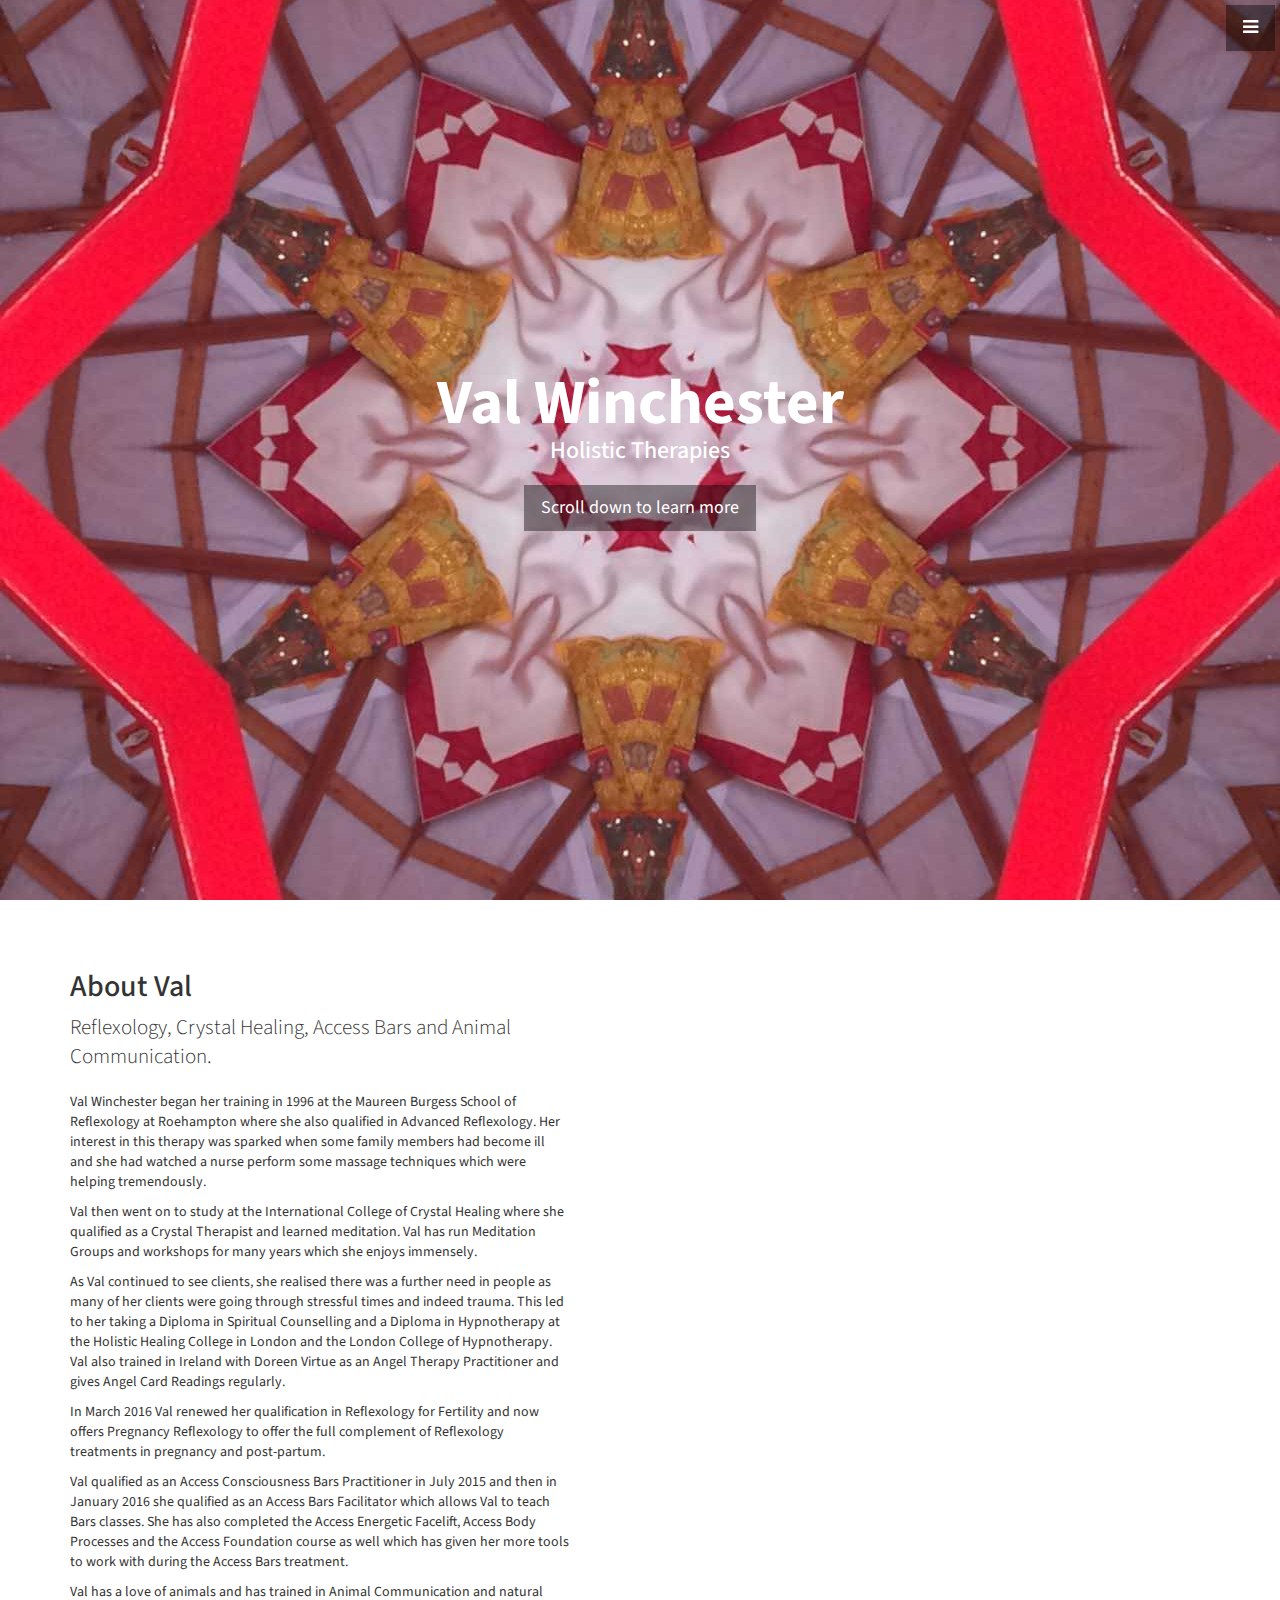
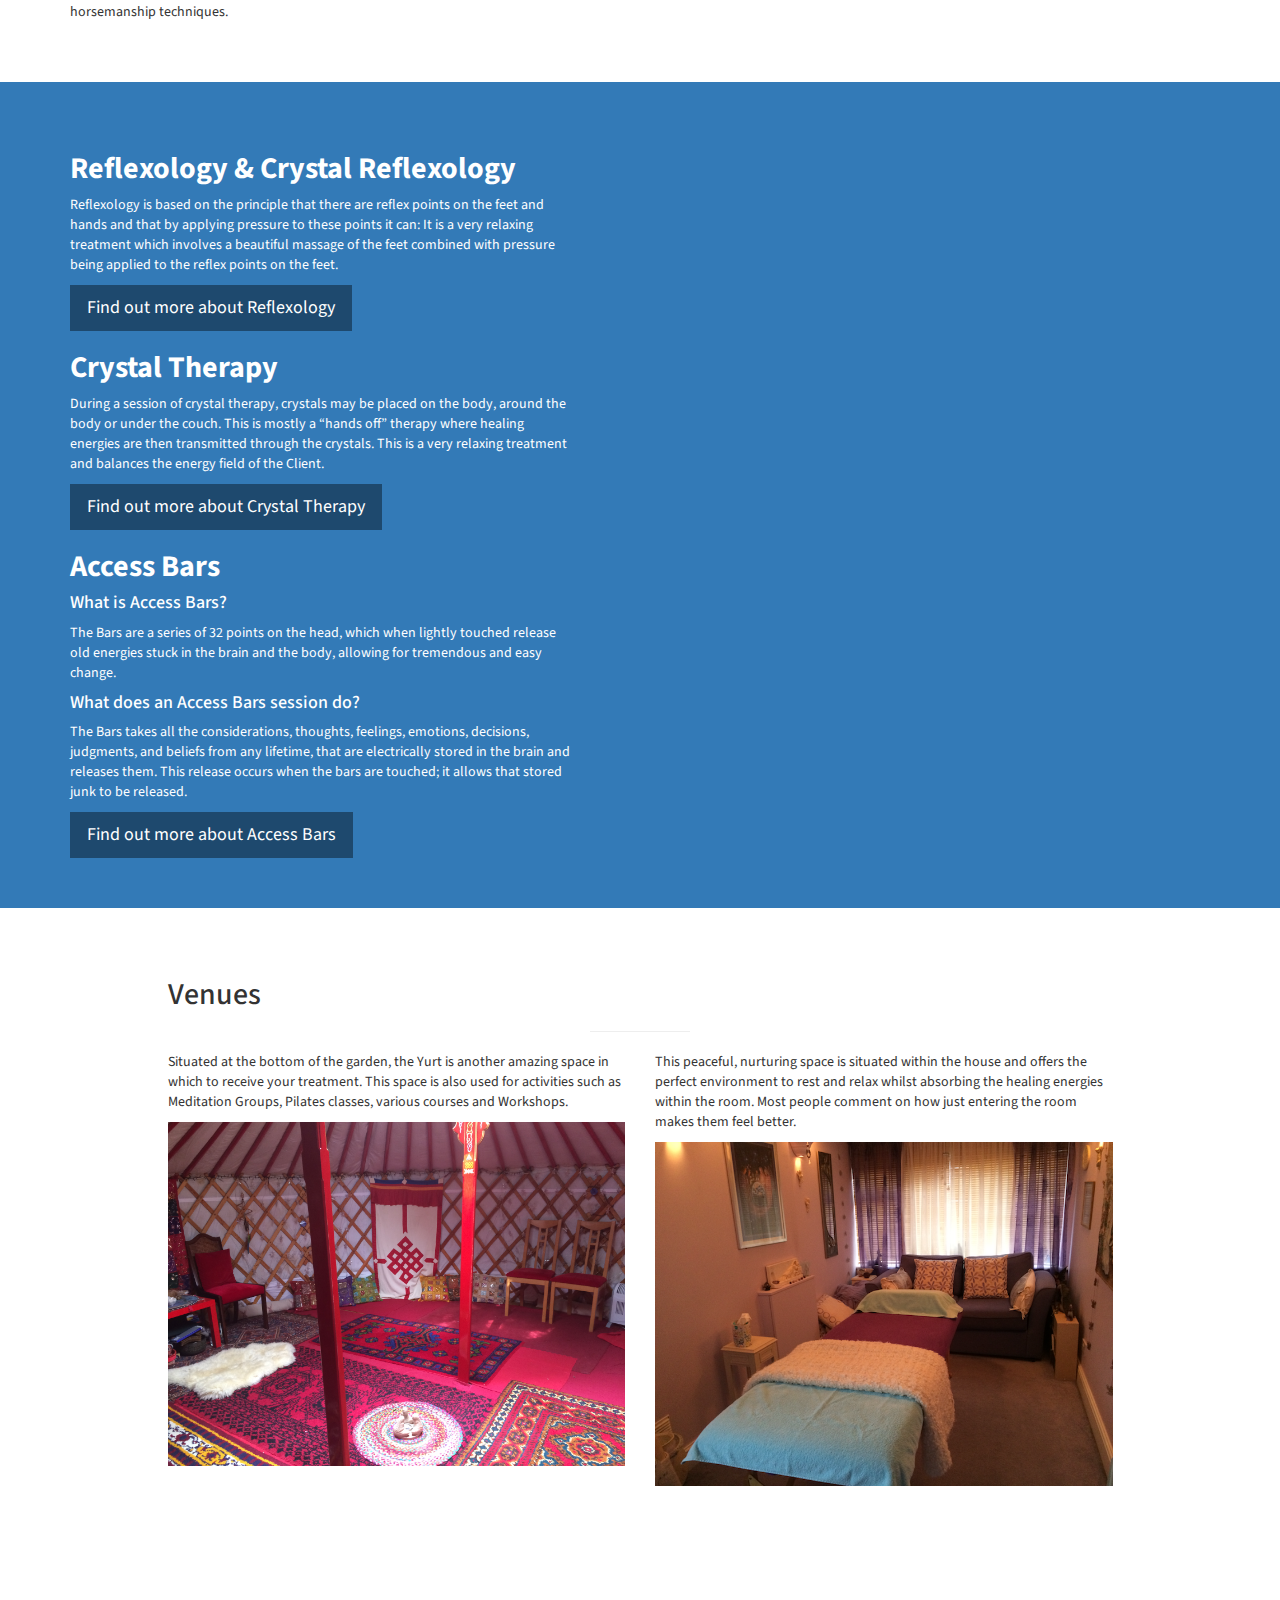
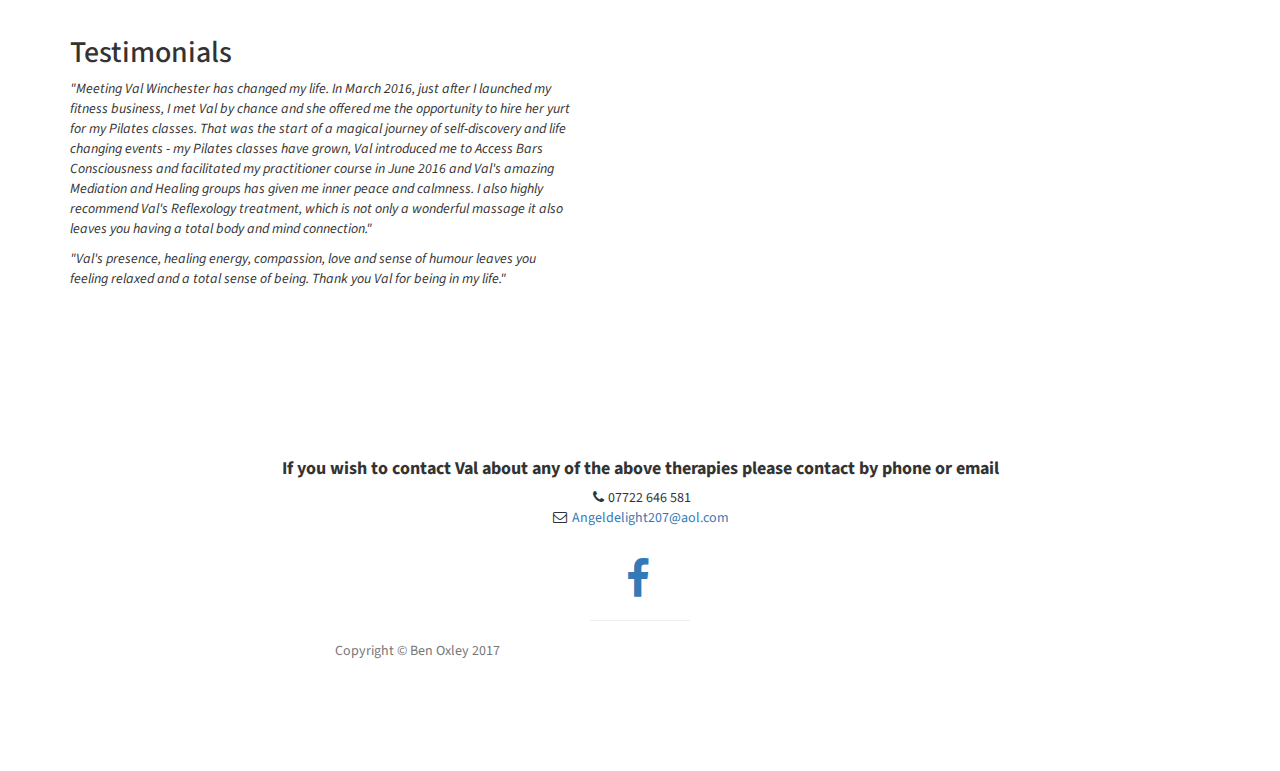
==== commit 6f478164: "Split main page information into three separate sub-pages" ====
--- a/staging/index.html
+++ b/staging/index.html
@@ -62,7 +62,7 @@
     </nav>
 
     <!-- Header -->
-    <header id="top" class="header">
+    <header id="top" class="header header-main">
         <div class="text-vertical-center">
             <h1>Val Winchester</h1>
             <h3>Holistic Therapies</h3>
@@ -133,42 +133,16 @@
                         treatment which involves a beautiful massage of the feet combined with pressure being
                         applied to the reflex points on the feet.
                     </p>
-                    <ul>
-                        <li> Relieve stress and tension</li>
-                        <li>Stimulate circulation and rid the body of toxins</li>
-                        <li>Bring the body into balance</li>
-                    </ul>
-
-                    <p>It is a very relaxing treatment which involves a beautiful massage of the feet
-                        combined with pressure being applied to the reflex points in a way that is tailored
-                        to each individual.</p>
-
-                    <p>It can be beneficial for a number of ailments including;</p>
-                    <ul>
-                        <li>Stress & Anxiety</li>
-                        <li>IBS</li>
-                        <li>Constipation</li>
-                        <li>Back, hip, leg, shoulder, neck pain</li>
-                        <li>Menstrual problems</li>
-                        <li>Menopause</li>
-                        <li>Blood pressure</li>
-                        <li>Migraine</li>
-                        <li>Insomnia</li>
-
-                    </ul>
-                    <p>
-                        Val is also qualified in Reflexology for Fertility and Pregnancy. As an added
-                        technique to help with many physical and emotional ailments, Val uses
-                        crystals during the treatment which enhances the overall session.
-                    </p>
+                    <a href="reflexology.html" class="btn btn-dark btn-lg">Find out more about Reflexology</a>
                     <h2>
-                        <strong>Crystal Therapy </strong>
+                        <strong>Crystal Therapy</strong>
                     </h2>
                     <p>During a session of crystal therapy, crystals may be placed on the body, around the
                         body or under the couch. This is mostly a “hands off” therapy where healing energies
                         are then transmitted through the crystals. This is a very relaxing treatment and
                         balances the energy field of the Client.
                     </p>
+                    <a href="crystal_therapy.html" class="btn btn-dark btn-lg">Find out more about Crystal Therapy</a>
                     <h2>
                         <strong>Access Bars</strong>
                     </h2>
@@ -182,65 +156,7 @@
                         and releases them. This release occurs when the bars are touched; it allows that
                         stored junk to be released.
                     </p>
-                    <p>Similar to when the lights go out in your house and you flip the circuit breaker or
-                        trip switch so the lights come on: having your bars done allows your lights to
-                        come on. The energy of the universe becomes available to you and this often results
-                        in more peace, ease, joy and glory in life.
-                    </p>
-                    <p>
-                        Several doctors who are experts in biofeedback have reported changes in their brain
-                        waves, going from beta to much more relaxed theta waves in the course of a one hour
-                        session. Luckily for us, Access has known for years that the Bars change the electrical
-                        function of the brain.
-                    </p>
-                    <h4>What can you expect after receiving the Access Bars treatment?</h4>
-                    <p>Every Bars session is different. The worst that can happen after a Bars session is
-                        you feel as relaxed as if you had received a great massage. The best that can happen
-                        is your whole life can change.
-                    </p>
-                    <p>Among the most commonly reported effects are: an increased sense of peace and ease,
-                        being less reactive to situations which might have upset you in the past, more
-                        restful and deep sleep, feeling that whatever was upsetting before the session
-                        doesn’t matter anymore.
-                    </p>
-                    <h4>How long does the effect of an Access Bars session last?</h4>
-                    <p>Once you have your Bars done, the Bars “run” or continue to release stuck energy
-                        forever. Every time you have it done after that, the effect becomes more dynamic.
-                    </p>
-                    <p>The most dramatic effects tend to be noticed within 3-4 weeks of the session.</p>
-                    <h4>How often should you have an Access Bars treatment?
-                        <p>This is entirely up to you. How good would you like to feel? How easy would you
-                            like your life to be? Some Bars facilitators wonder why we don’t all do it every
-                            day! Most like to have their bars run at least once a week, or whenever they feel
-                            stressed, cranky, or out of sorts with how their lives are going. After any kind of
-                            major shock or trauma or energetic shift of any kind is another time to consider
-                            having your bars done.
-                        </p>
-                        <h4>Who can benefit from having Access Bars?</h4>
-                        <p>Everyone who is willing to lie still for it!</p>
-                        <h4>Can the elderly/ill/handicapped benefit from receiving Access Bars?</h4>
-                        <p>Yes.</p>
-                        <h4>Can Access Bars be done during pregnancy?</h4>
-                        <p>Absolutely! (Legally of course we have to suggest you ask your doctor first.)
-                            Women who have had their Bars done during pregnancy, especially on a regular basis,
-                            report having short and easy births and many have avoided caesarean sections.</p>
-                        <h4>Access Bars Cost</h4>
-                        <p>90 minute session £60.00</p>
-
-                        <p>Val is also qualified in Access Body Processes and The Access Energetic Facelift
-                            Access Body Process</p>
-                        <p>The Access Body Processes are many and varied. An Access Body Process is a
-                            hands-on-the-body energetic process that when run or activated with a body,
-                            allows the body to show up more as the energy, space and consciousness a body
-                            truly is capable of being. These are very powerful.</p>
-                        <h4>Access Body Process Cost</h4>
-                        <p>60 minute session £45.00</p>
-                        <h4>Access Energetic Facelift</h4>
-                        <p>The Access Energetic Facelift is a wonderful way to rejuvenate the face and reverse
-                            the appearance of aging. The technique can create similar effects throughout the
-                            body.</p>
-                        <h4>Access Energetic Facelift Cost</h4>
-                        <p>60 minute session £45.00</p>
+                    <a href="access.html" class="btn btn-dark btn-lg">Find out more about Access Bars</a>
                 </div>
             </div>
             <!-- /.row -->
@@ -248,175 +164,7 @@
         <!-- /.container -->
     </section>
 
-    <!-- Services -->
-    <!-- The circle icons use Font Awesome's stacked icon classes. For more information, visit http://fontawesome.io/examples/ -->
-    <!--<section id="services" class="services bg-primary">-->
-        <!--<div class="container">-->
-            <!--<div class="row text-center">-->
-                <!--<div class="col-lg-10 col-lg-offset-1">-->
-                    <!--<h2>Treatments</h2>-->
-                    <!--<hr class="small">-->
-                    <!--<div class="row">-->
-                        <!--<div class="col-md-3 col-sm-6">-->
-                            <!--<div class="service-item">-->
-                                <!--<span class="fa-stack fa-4x">-->
-                                <!--<i class="fa fa-circle fa-stack-2x"></i>-->
-                                <!--<i class="fa fa-cloud fa-stack-1x text-primary"></i>-->
-                            <!--</span>-->
-                                <!--<h4>-->
-                                    <!--<strong>Reflexology & Crystal Reflexology</strong>-->
-                                <!--</h4>-->
-                                <!--<p>Reflexology is based on the principle that there are reflex points on the feet and-->
-                                    <!--hands and that by applying pressure to these points it can: It is a very relaxing-->
-                                    <!--treatment which involves a beautiful massage of the feet combined with pressure being-->
-                                    <!--applied to the reflex points on the feet.-->
-                                <!--</p>-->
-                                <!--<ul>-->
-                                    <!--<li> Relieve stress and tension</li>-->
-                                    <!--<li>Stimulate circulation and rid the body of toxins</li>-->
-                                    <!--<li>Bring the body into balance</li>-->
-                                <!--</ul>-->
-
-                                 <!--<p>It is a very relaxing treatment which involves a beautiful massage of the feet-->
-                                     <!--combined with pressure being applied to the reflex points in a way that is tailored-->
-                                     <!--to each individual.</p>-->
-
-                                <!--<p>It can be beneficial for a number of ailments including;</p>-->
-                                <!--<ul>-->
-                                    <!--<li>Stress & Anxiety</li>-->
-                                    <!--<li>IBS</li>-->
-                                    <!--<li>Constipation</li>-->
-                                    <!--<li>Back, hip, leg, shoulder, neck pain</li>-->
-                                    <!--<li>Menstrual problems</li>-->
-                                    <!--<li>Menopause</li>-->
-                                    <!--<li>Blood pressure</li>-->
-                                    <!--<li>Migraine</li>-->
-                                    <!--<li>Insomnia</li>-->
-
-                                <!--</ul>-->
-                                <!--<p>-->
-                                    <!--Val is also qualified in Reflexology for Fertility and Pregnancy. As an added-->
-                                    <!--technique to help with many physical and emotional ailments, Val uses-->
-                                    <!--crystals during the treatment which enhances the overall session.-->
-                                <!--</p>-->
-                            <!--</div>-->
-                        <!--</div>-->
-                        <!--<div class="col-md-3 col-sm-6">-->
-                            <!--<div class="service-item">-->
-                                <!--<span class="fa-stack fa-4x">-->
-                                <!--<i class="fa fa-circle fa-stack-2x"></i>-->
-                                <!--<i class="fa fa-compass fa-stack-1x text-primary"></i>-->
-                            <!--</span>-->
-                                <!--<h4>-->
-                                    <!--<strong>Crystal Therapy </strong>-->
-                                <!--</h4>-->
-                                <!--<p>During a session of crystal therapy, crystals may be placed on the body, around the-->
-                                    <!--body or under the couch. This is mostly a “hands off” therapy where healing energies-->
-                                    <!--are then transmitted through the crystals. This is a very relaxing treatment and-->
-                                    <!--balances the energy field of the Client.-->
-                                <!--</p>-->
-                                <!--<a href="#" class="btn btn-light">Learn More</a>-->
-                            <!--</div>-->
-                        <!--</div>-->
-                        <!--<div class="col-md-3 col-sm-6">-->
-                            <!--<div class="service-item">-->
-                                <!--<span class="fa-stack fa-4x">-->
-                                <!--<i class="fa fa-circle fa-stack-2x"></i>-->
-                                <!--<i class="fa fa-flask fa-stack-1x text-primary"></i>-->
-                            <!--</span>-->
-                                <!--<h4>-->
-                                    <!--<strong>Access Bars</strong>-->
-                                <!--</h4>-->
-                                <!--<h4>What is Access Bars?</h4>-->
-                                <!--<p>The Bars are a series of 32 points on the head, which when lightly touched release-->
-                                    <!--old energies stuck in the brain and the body, allowing for tremendous and easy change.-->
-                                <!--</p>-->
-                                <!--<h4>What does an Access Bars session do?</h4>-->
-                                <!--<p>The Bars takes all the considerations, thoughts, feelings, emotions, decisions,-->
-                                    <!--judgments, and beliefs from any lifetime, that are electrically stored in the brain-->
-                                    <!--and releases them. This release occurs when the bars are touched; it allows that-->
-                                    <!--stored junk to be released.-->
-                                <!--</p>-->
-                                <!--<p>Similar to when the lights go out in your house and you flip the circuit breaker or-->
-                                    <!--trip switch so the lights come on: having your bars done allows your lights to-->
-                                    <!--come on. The energy of the universe becomes available to you and this often results-->
-                                    <!--in more peace, ease, joy and glory in life.-->
-                                <!--</p>-->
-                                <!--<p>-->
-                                <!--Several doctors who are experts in biofeedback have reported changes in their brain-->
-                                <!--waves, going from beta to much more relaxed theta waves in the course of a one hour-->
-                                <!--session. Luckily for us, Access has known for years that the Bars change the electrical-->
-                                <!--function of the brain.-->
-                                <!--</p>-->
-                                <!--<h4>What can you expect after receiving the Access Bars treatment?</h4>-->
-                                <!--<p>Every Bars session is different. The worst that can happen after a Bars session is-->
-                                    <!--you feel as relaxed as if you had received a great massage. The best that can happen-->
-                                    <!--is your whole life can change.-->
-                                <!--</p>-->
-                                <!--<p>Among the most commonly reported effects are: an increased sense of peace and ease,-->
-                                    <!--being less reactive to situations which might have upset you in the past, more-->
-                                    <!--restful and deep sleep, feeling that whatever was upsetting before the session-->
-                                    <!--doesn’t matter anymore.-->
-                                <!--</p>-->
-                                <!--<h4>How long does the effect of an Access Bars session last?</h4>-->
-                                <!--<p>Once you have your Bars done, the Bars “run” or continue to release stuck energy-->
-                                    <!--forever. Every time you have it done after that, the effect becomes more dynamic.-->
-                                <!--</p>-->
-                                <!--<p>The most dramatic effects tend to be noticed within 3-4 weeks of the session.</p>-->
-                                <!--<h4>How often should you have an Access Bars treatment?-->
-                                <!--<p>This is entirely up to you. How good would you like to feel? How easy would you-->
-                                    <!--like your life to be? Some Bars facilitators wonder why we don’t all do it every-->
-                                    <!--day! Most like to have their bars run at least once a week, or whenever they feel-->
-                                    <!--stressed, cranky, or out of sorts with how their lives are going. After any kind of-->
-                                    <!--major shock or trauma or energetic shift of any kind is another time to consider-->
-                                    <!--having your bars done.-->
-                                <!--</p>-->
-                                    <!--<h4>Who can benefit from having Access Bars?</h4>-->
-                                    <!--<p>Everyone who is willing to lie still for it!</p>-->
-                                    <!--<h4>Can the elderly/ill/handicapped benefit from receiving Access Bars?</h4>-->
-                                    <!--<p>Yes.</p>-->
-                                    <!--<h4>Can Access Bars be done during pregnancy?</h4>-->
-                                <!--<p>Absolutely! (Legally of course we have to suggest you ask your doctor first.)-->
-                                <!--Women who have had their Bars done during pregnancy, especially on a regular basis,-->
-                                    <!--report having short and easy births and many have avoided caesarean sections.</p>-->
-                                    <!--<h4>Access Bars Cost</h4>-->
-                                    <!--<p>90 minute session £60.00</p>-->
-
-                                <!--<p>Val is also qualified in Access Body Processes and The Access Energetic Facelift-->
-                                    <!--Access Body Process</p>-->
-                                <!--<p>The Access Body Processes are many and varied. An Access Body Process is a-->
-                                    <!--hands-on-the-body energetic process that when run or activated with a body,-->
-                                    <!--allows the body to show up more as the energy, space and consciousness a body-->
-                                    <!--truly is capable of being. These are very powerful.</p>-->
-                                    <!--<h4>Access Body Process Cost</h4>-->
-                                    <!--<p>60 minute session £45.00</p>-->
-                                    <!--<h4>Access Energetic Facelift</h4>-->
-                                <!--<p>The Access Energetic Facelift is a wonderful way to rejuvenate the face and reverse-->
-                                    <!--the appearance of aging. The technique can create similar effects throughout the-->
-                                    <!--body.</p>-->
-                                    <!--<h4>Access Energetic Facelift Cost</h4>-->
-                                    <!--<p>60 minute session £45.00</p>-->
-
-                                <!--<a href="#" class="btn btn-light">Learn More</a>-->
-                            <!--</div>-->
-                        <!--</div>-->
-
-                    <!--</div>-->
-                    <!--&lt;!&ndash; /.row (nested) &ndash;&gt;-->
-                <!--</div>-->
-                <!--&lt;!&ndash; /.col-lg-10 &ndash;&gt;-->
-            <!--</div>-->
-            <!--&lt;!&ndash; /.row &ndash;&gt;-->
-        <!--</div>-->
-        <!--&lt;!&ndash; /.container &ndash;&gt;-->
-    <!--</section>-->
-
-    <!-- Callout -->
-    <!--<aside class="callout">-->
-        <!--<div class="text-vertical-center">-->
-            <!--<h1>Vertically Centered Text</h1>-->
-        <!--</div>-->
-    <!--</aside>-->
+
 
     <!-- Portfolio -->
     <section id="venues" class="portfolio">
@@ -444,7 +192,7 @@
                                     environment to rest and relax whilst absorbing the healing energies within the room.
                                     Most people comment on how just entering the room makes them feel better.</p>
                                 <a href="#">
-                                    <img class="img-portfolio img-responsive" src="img/healing-small.jpg">
+                                    <img class="img-portfolio img-responsive" src="img/healing-small.png">
                                 </a>
                             </div>
                         </div>
--- a/staging/css/stylish-portfolio.css
+++ b/staging/css/stylish-portfolio.css
@@ -164,11 +164,19 @@
     position: relative;
     width: 100%;
     height: 100%;
-    background: url(../img/mandala.jpg) no-repeat center center scroll;
+    
     -webkit-background-size: cover;
     -moz-background-size: cover;
     background-size: cover;
     -o-background-size: cover;
+}
+
+.header-main{
+    background: url(../img/mandala.jpg) no-repeat center center scroll;
+}
+
+.header-crystal {
+    background: url(../img/crystal.jpg) no-repeat center center scroll;
 }
 
 /* About */
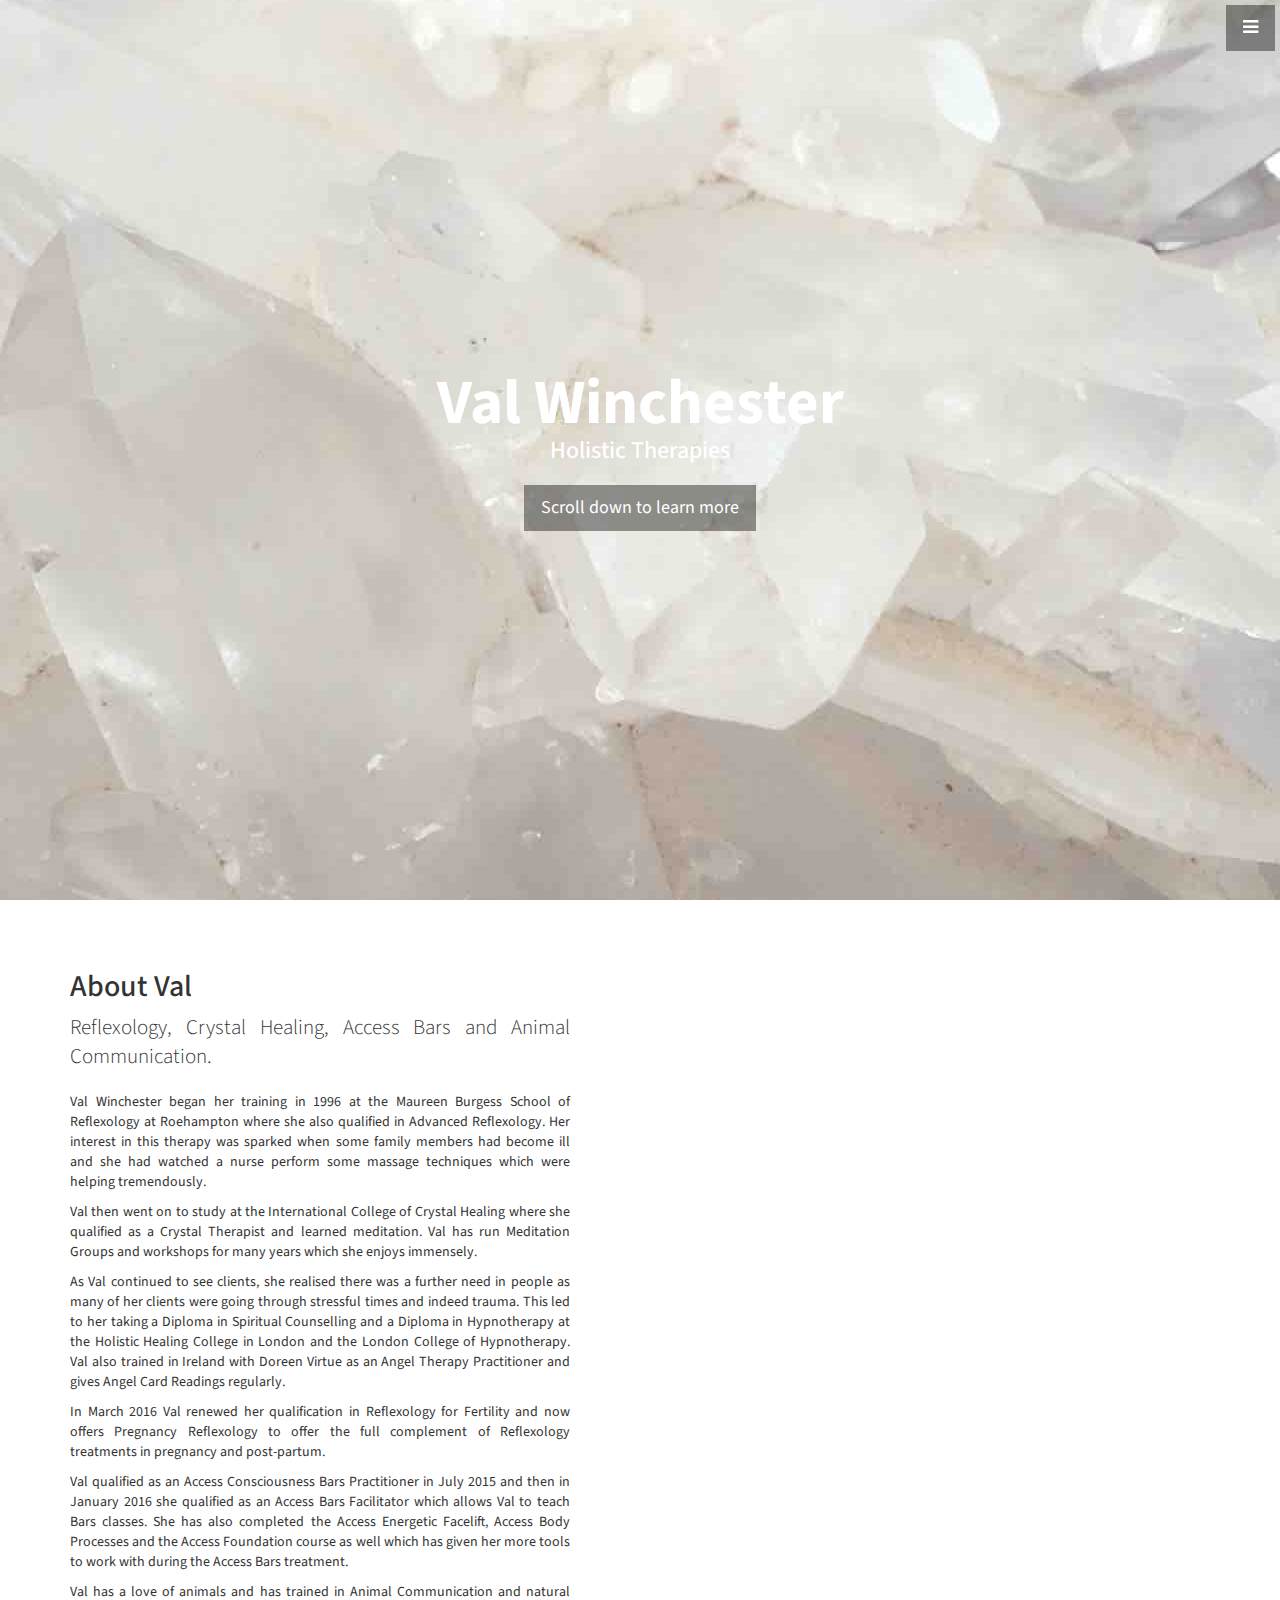
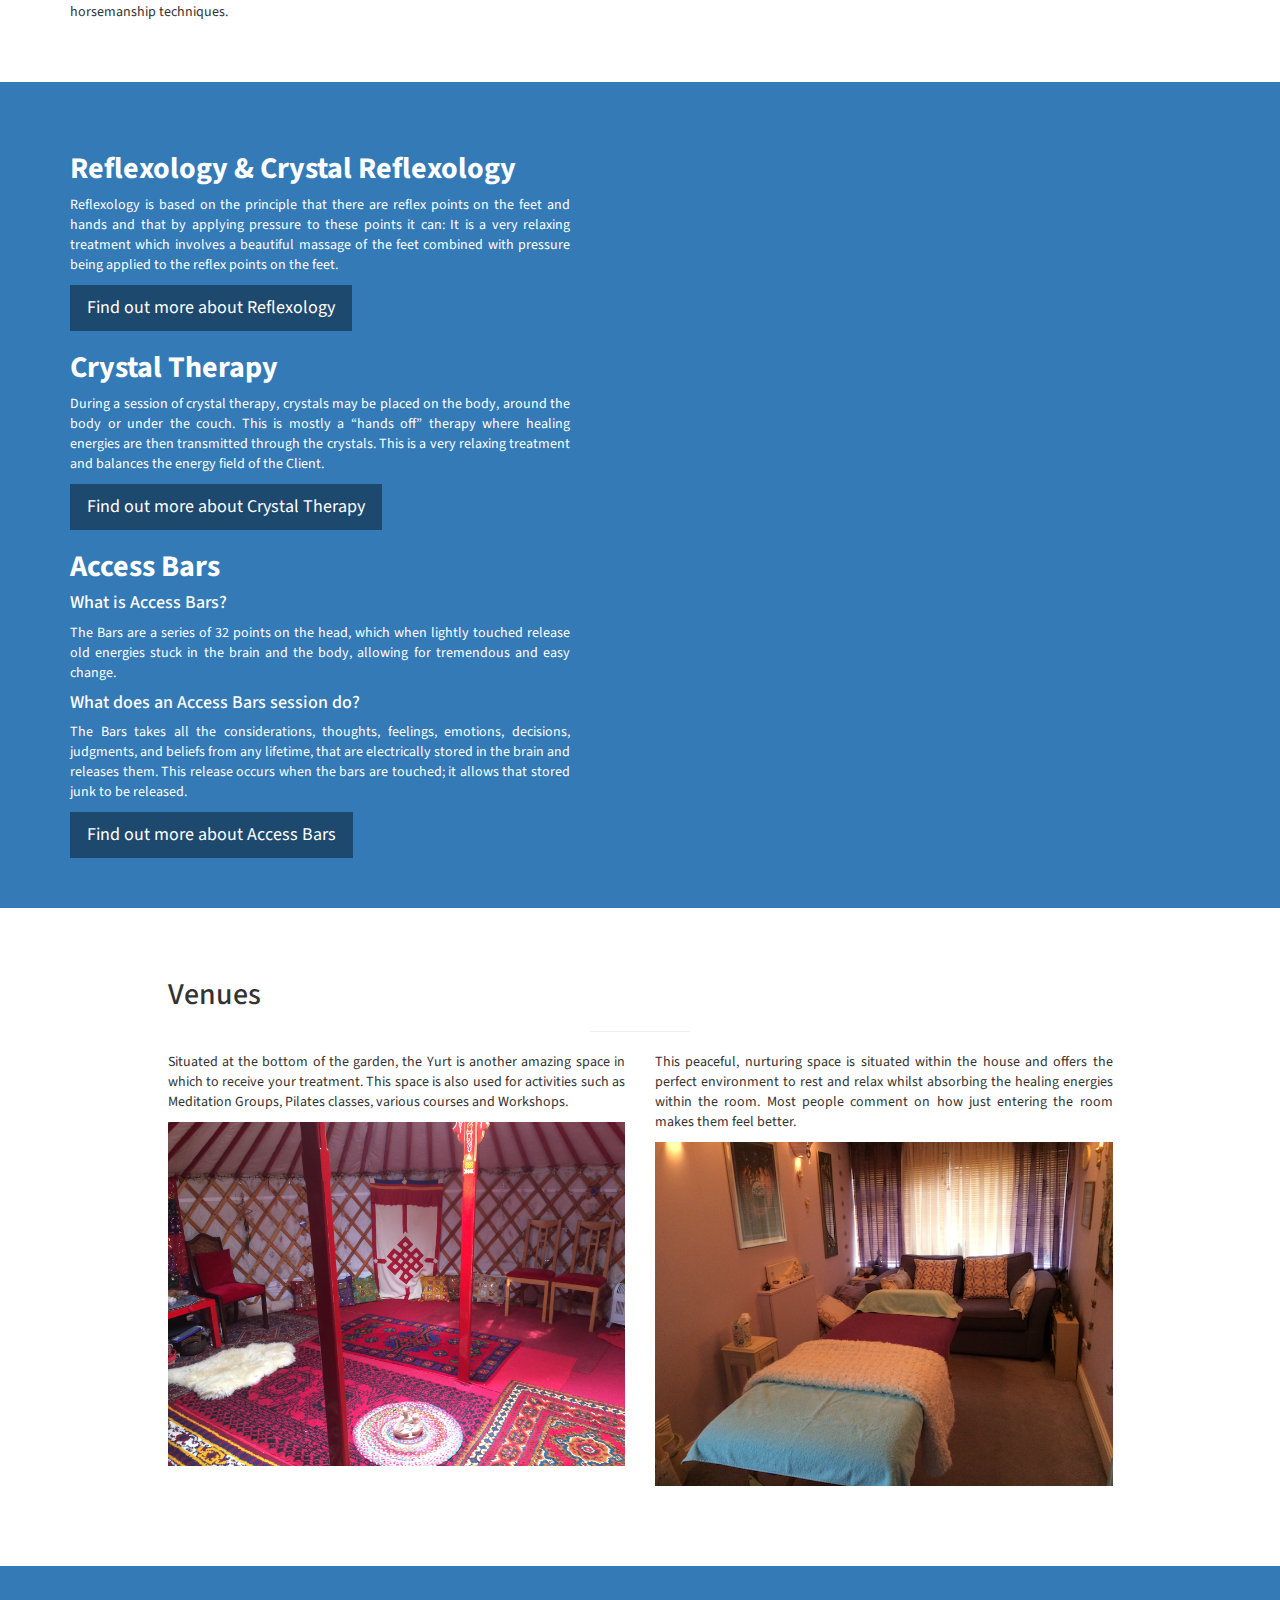
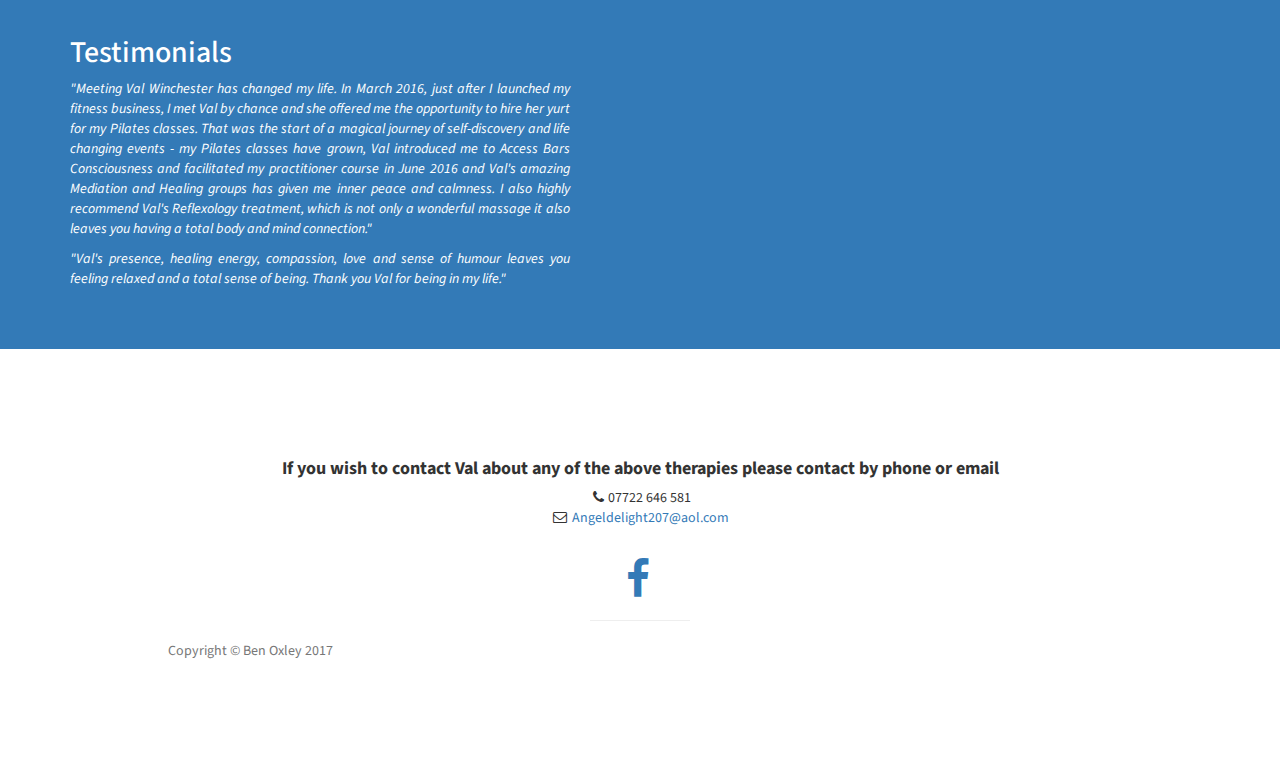
==== commit d4fbd1b6: "Tweaked alignment and fixed some internal page links" ====
--- a/staging/index.html
+++ b/staging/index.html
@@ -53,7 +53,7 @@
                 <a href="#venues" onclick=$("#menu-close").click();>Venues</a>
             </li>
             <li>
-                <a href="#testamonials" onclick=$("#menu-close").click();>Testamonials</a>
+                <a href="#testimonials" onclick=$("#menu-close").click();>Testimonials</a>
             </li>
             <li>
                 <a href="#contact" onclick=$("#menu-close").click();>Contact</a>
@@ -121,7 +121,7 @@
         <!-- /.container -->
     </section>
 
-    <section id="services" class="services bg-primary">
+    <section id="therapies" class="services bg-primary">
         <div class="container">
             <div class="row">
                 <div class="col-lg-12">
@@ -208,7 +208,7 @@
     </section>
 
     <!-- testimonials -->
-    <section id="testimonials" class="about">
+    <section id="testimonials" class="about bg-primary">
         <div class="container">
             <div class="row">
                 <div class="col-lg-12">
--- a/staging/css/stylish-portfolio.css
+++ b/staging/css/stylish-portfolio.css
@@ -36,7 +36,9 @@
 
 p {
     max-width: 500px;
-}
+    text-align:justify;
+}
+
 
 /* Custom Button Styles */
 
@@ -172,12 +174,15 @@
 }
 
 .header-main{
-    background: url(../img/mandala.jpg) no-repeat center center scroll;
+    background: url(../img/crystal2.jpg) no-repeat center center scroll;
 }
 
 .header-crystal {
-    background: url(../img/crystal.jpg) no-repeat center center scroll;
-}
+    background: url(../img/crystal2.jpg) no-repeat center center scroll;
+}
+
+
+
 
 /* About */
 
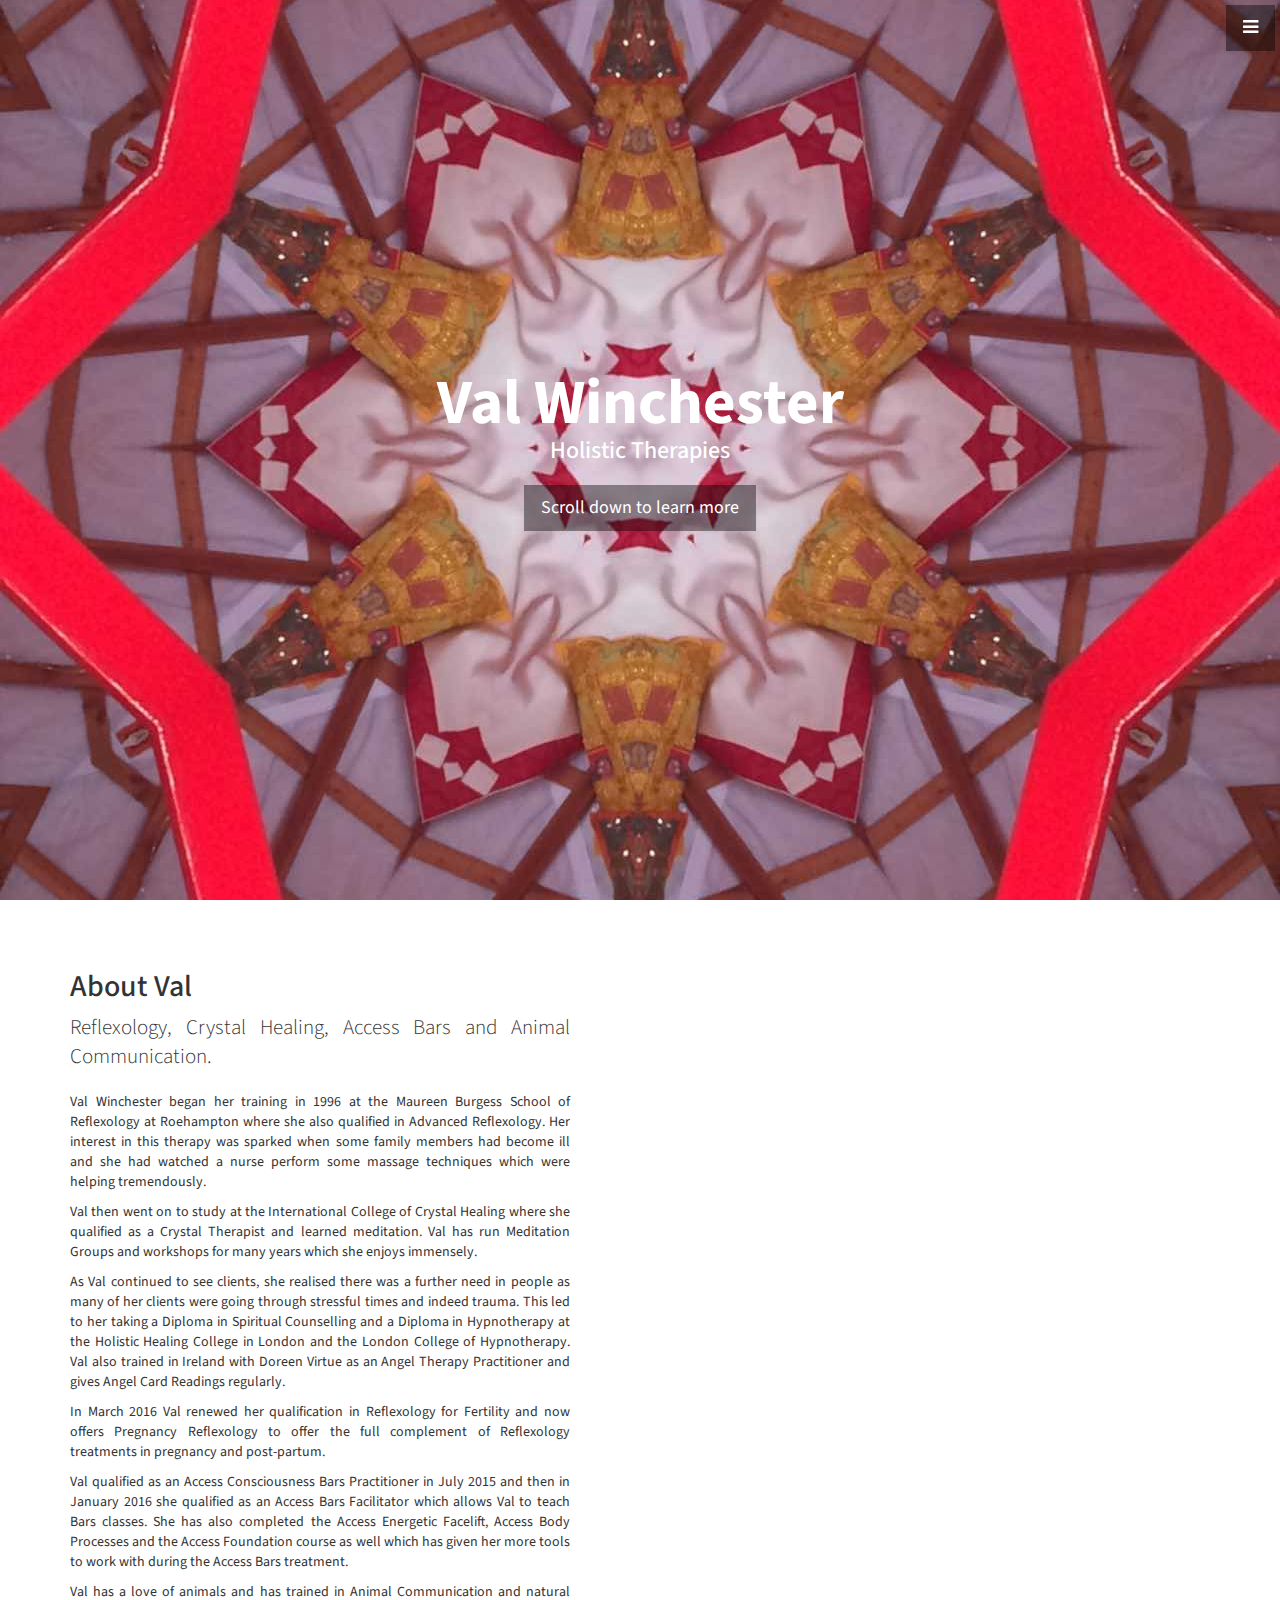
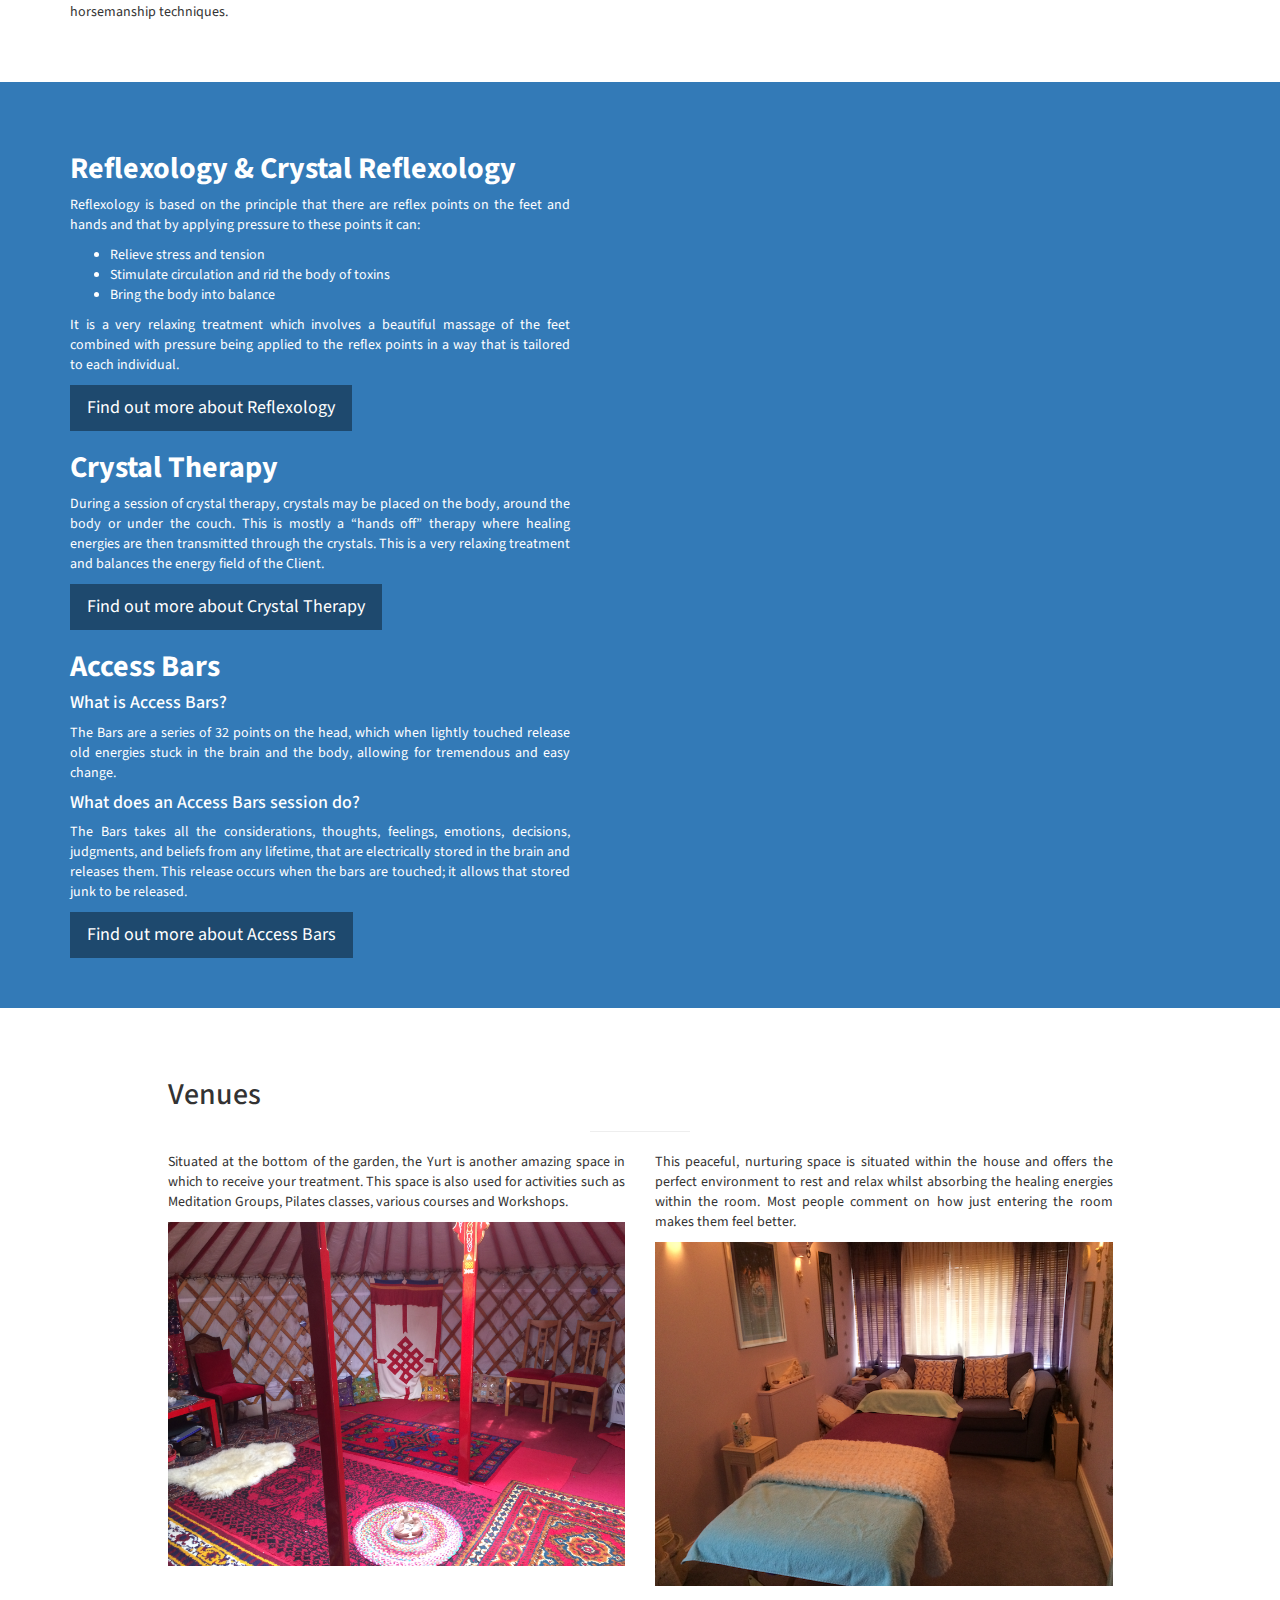
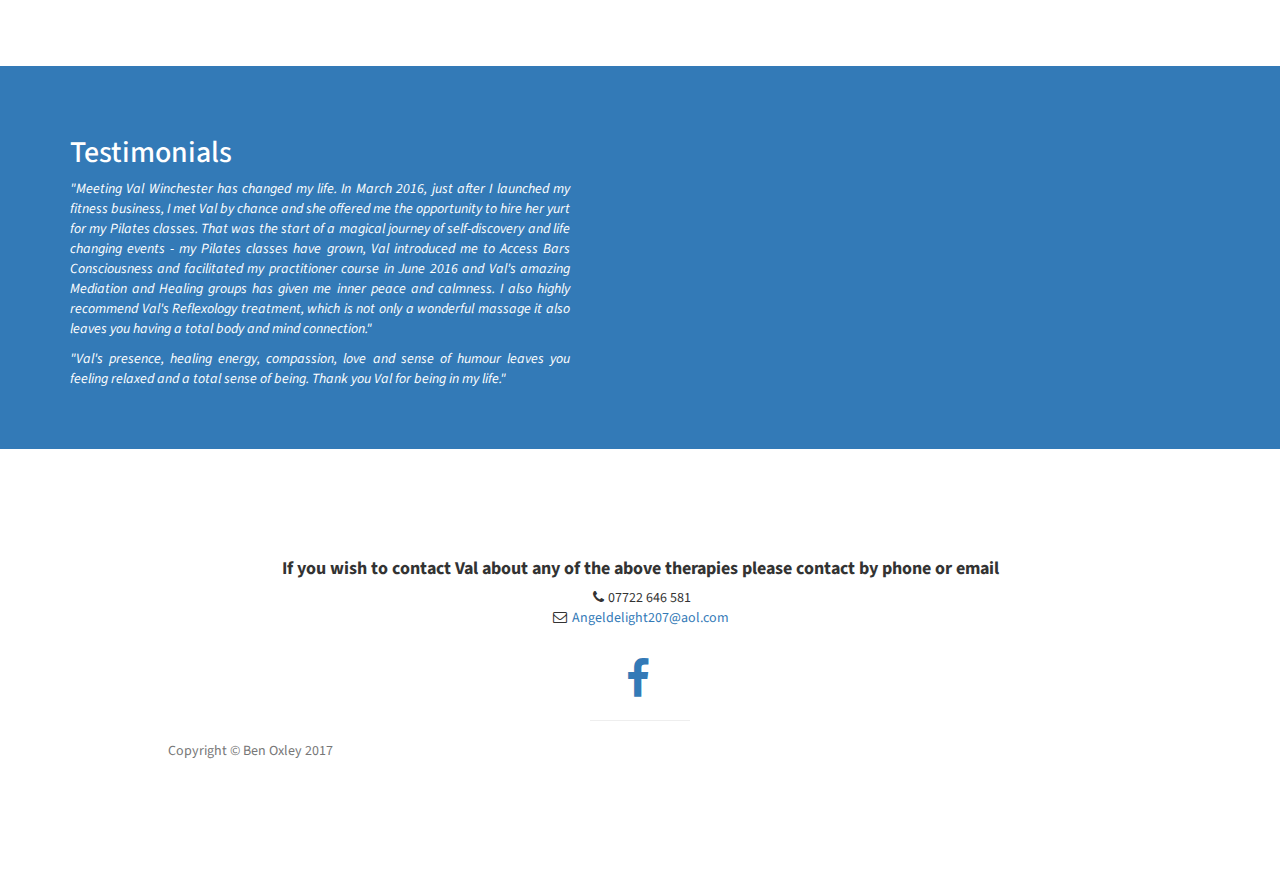
==== commit c16b922b: "Fixed some text" ====
--- a/staging/index.html
+++ b/staging/index.html
@@ -129,9 +129,17 @@
                         <strong>Reflexology & Crystal Reflexology</strong>
                     </h2>
                     <p>Reflexology is based on the principle that there are reflex points on the feet and
-                        hands and that by applying pressure to these points it can: It is a very relaxing
-                        treatment which involves a beautiful massage of the feet combined with pressure being
-                        applied to the reflex points on the feet.
+                        hands and that by applying pressure to these points it can: 
+                    </p>
+                    <ul>
+                        <li>Relieve stress and tension</li>
+                        <li>Stimulate circulation and rid the body of toxins</li>
+                        <li>Bring the body into balance</li>
+                    </ul>
+                    <p>
+                        It is a very relaxing treatment which involves a beautiful massage of the feet combined 
+                        with pressure being applied to the reflex points in a way that is tailored to each 
+                        individual.
                     </p>
                     <a href="reflexology.html" class="btn btn-dark btn-lg">Find out more about Reflexology</a>
                     <h2>
--- a/staging/css/stylish-portfolio.css
+++ b/staging/css/stylish-portfolio.css
@@ -174,11 +174,11 @@
 }
 
 .header-main{
-    background: url(../img/crystal2.jpg) no-repeat center center scroll;
+    background: url(../img/mandala.jpg) no-repeat center center scroll;
 }
 
 .header-crystal {
-    background: url(../img/crystal2.jpg) no-repeat center center scroll;
+    background: url(../img/mandala.jpg) no-repeat center center scroll;
 }
 
 
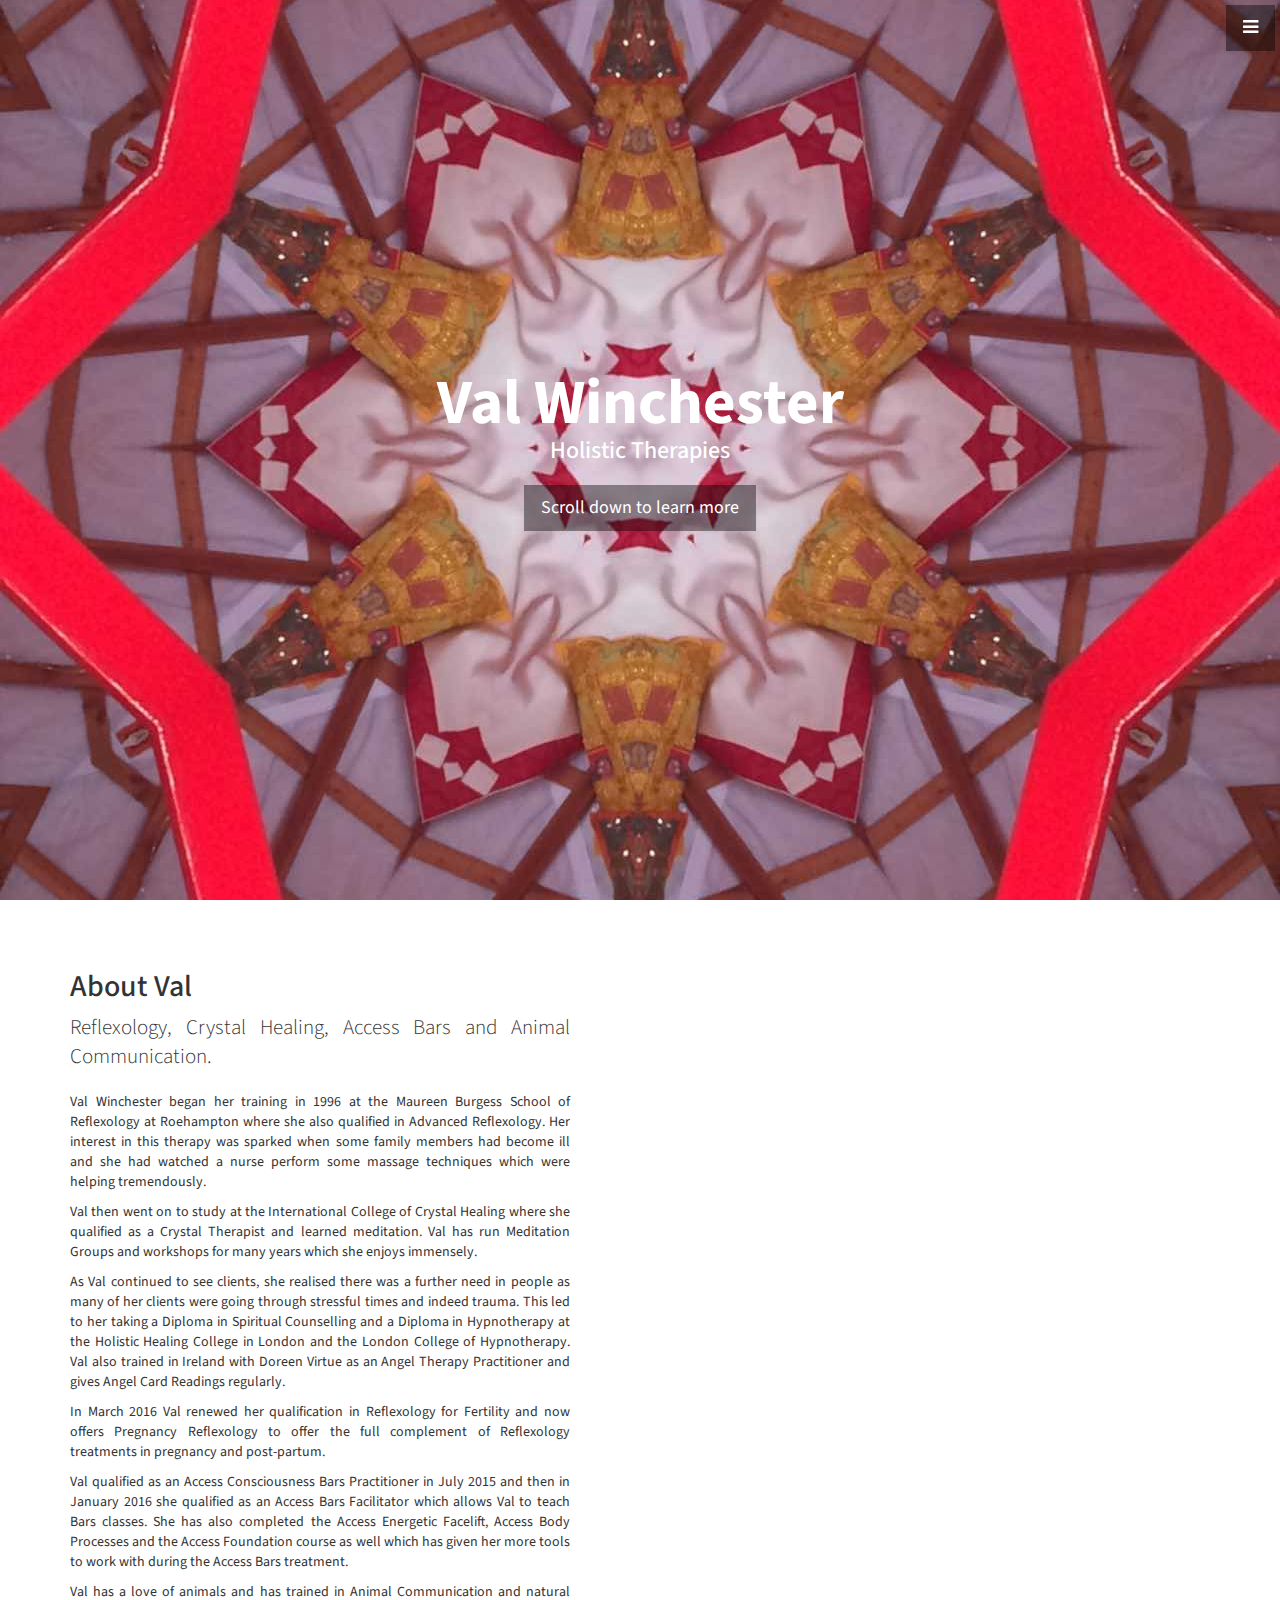
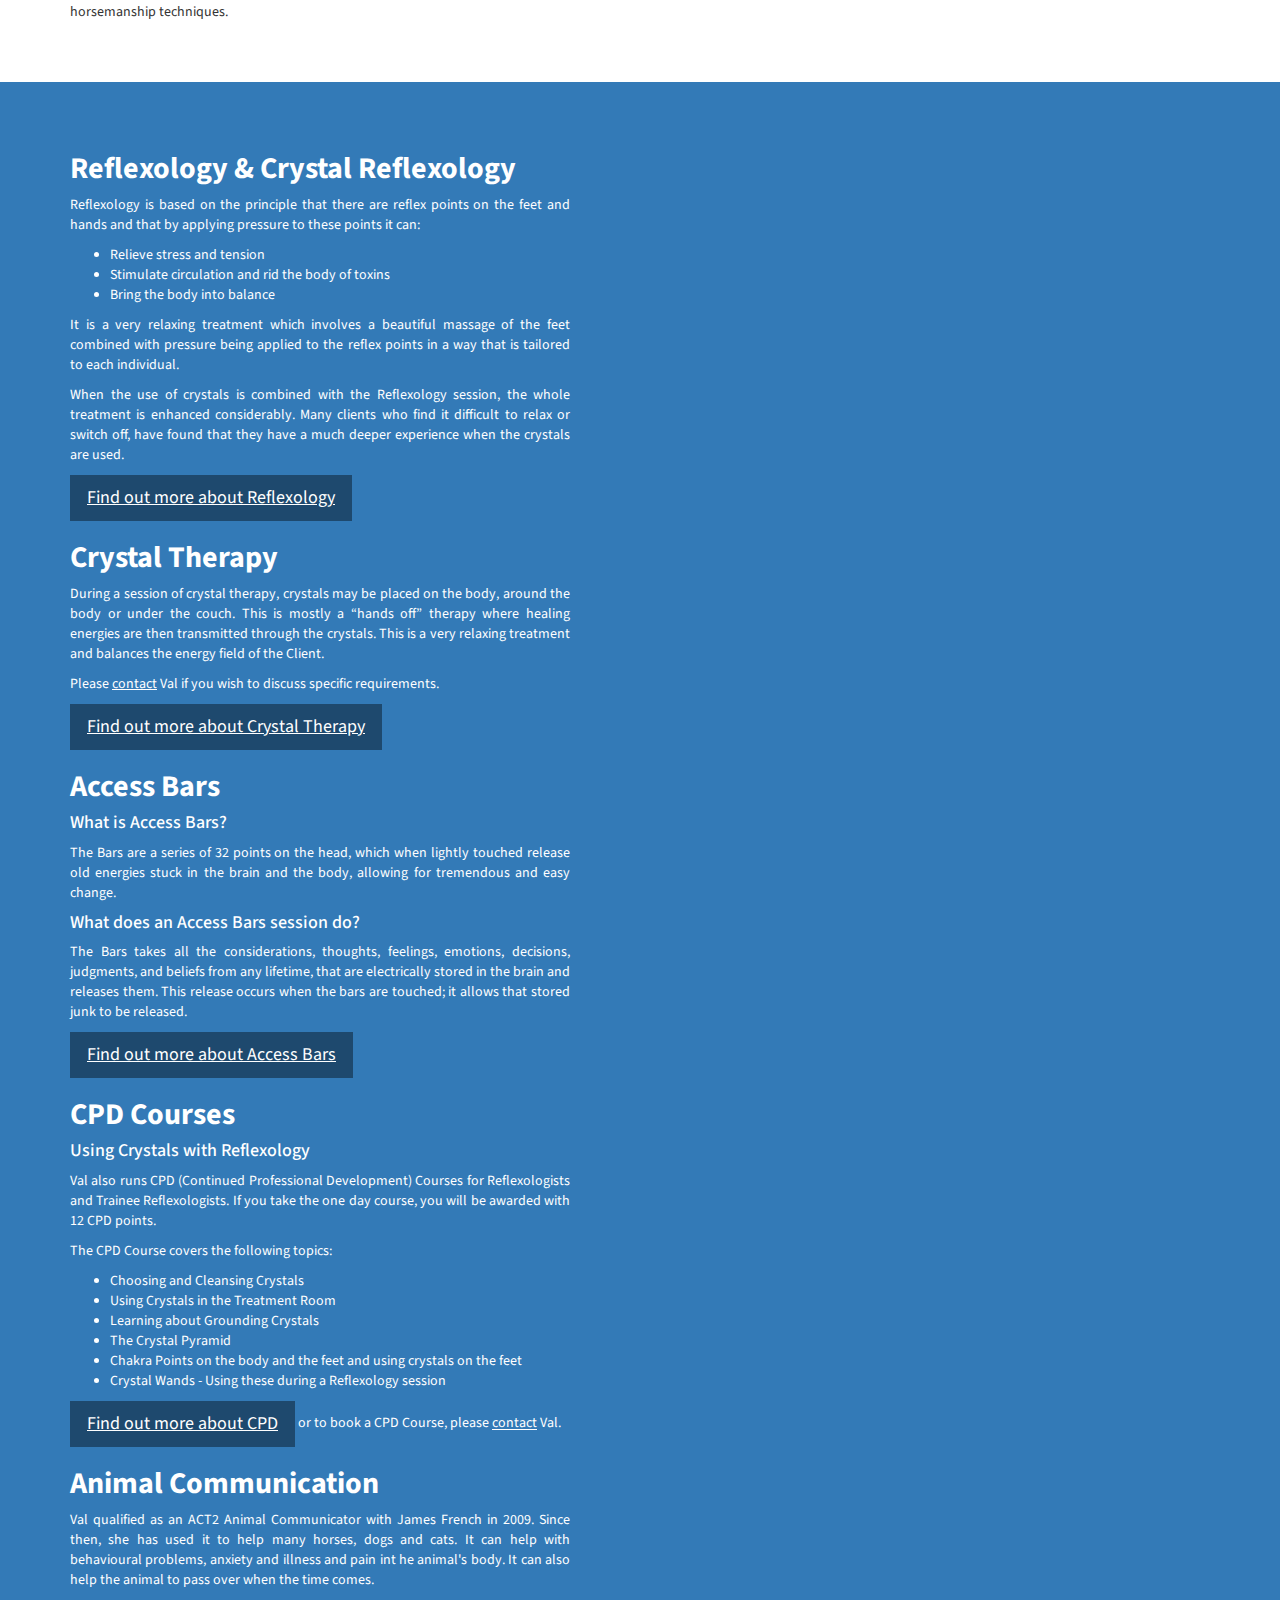
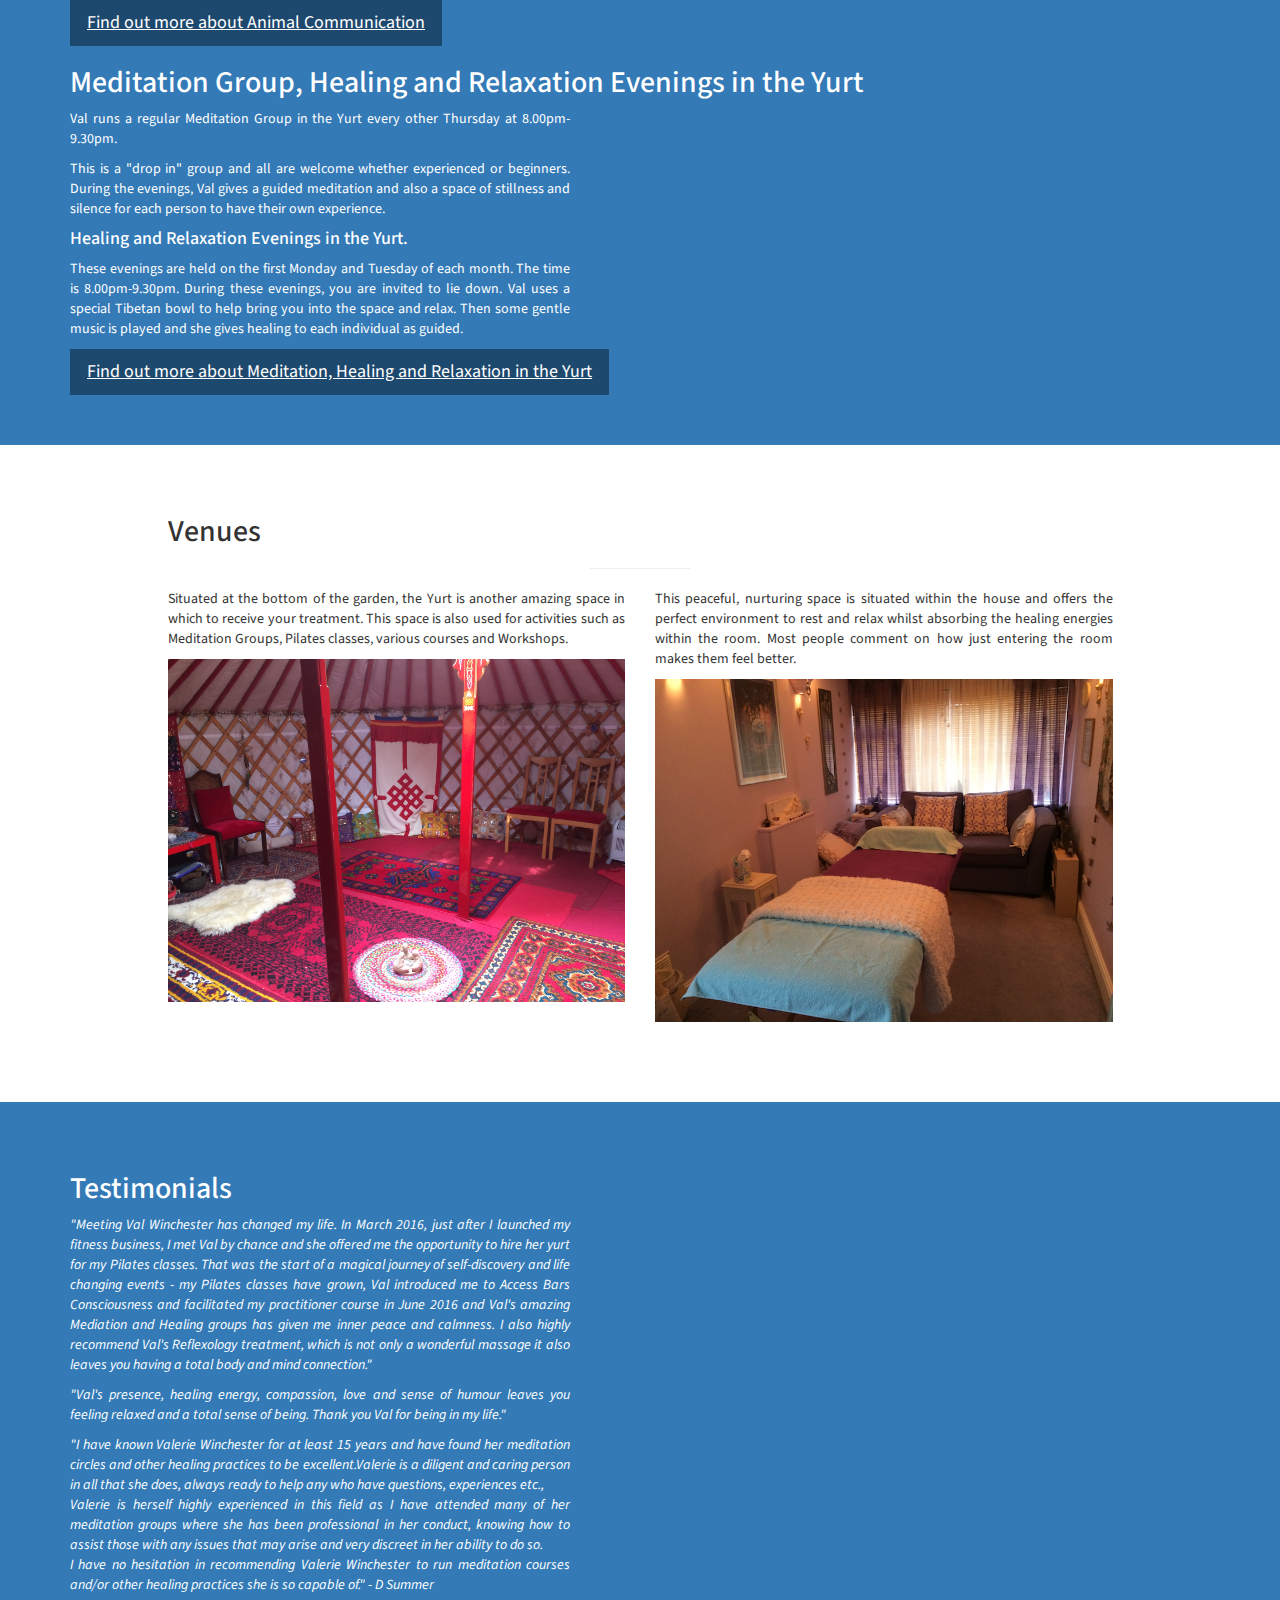
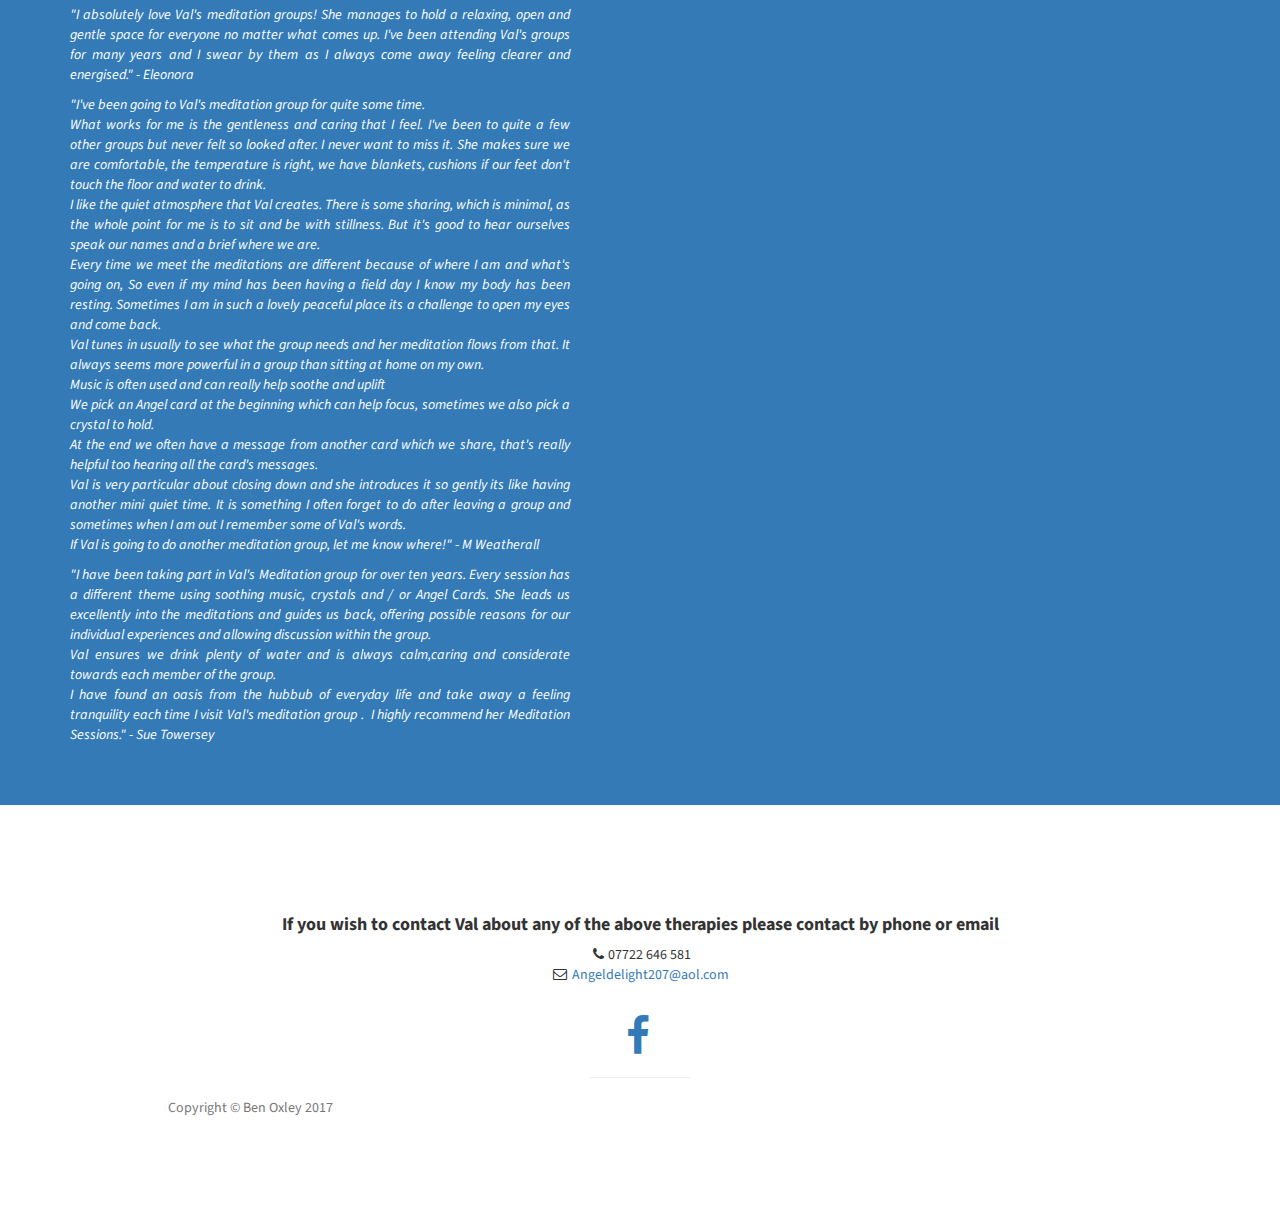
==== commit 8b7f25ff: "Updated website with new info" ====
--- a/staging/index.html
+++ b/staging/index.html
@@ -141,6 +141,10 @@
                         with pressure being applied to the reflex points in a way that is tailored to each 
                         individual.
                     </p>
+                    <p>
+                        When the use of crystals is combined with the Reflexology session, the whole treatment 
+                        is enhanced considerably.  Many clients who find it difficult to relax or switch off, 
+                        have found that they have a much deeper experience when the crystals are used.  </p>
                     <a href="reflexology.html" class="btn btn-dark btn-lg">Find out more about Reflexology</a>
                     <h2>
                         <strong>Crystal Therapy</strong>
@@ -150,6 +154,7 @@
                         are then transmitted through the crystals. This is a very relaxing treatment and
                         balances the energy field of the Client.
                     </p>
+                        <p>Please <a href="#contact" >contact</a> Val if you wish to discuss specific requirements.</p>
                     <a href="crystal_therapy.html" class="btn btn-dark btn-lg">Find out more about Crystal Therapy</a>
                     <h2>
                         <strong>Access Bars</strong>
@@ -165,6 +170,44 @@
                         stored junk to be released.
                     </p>
                     <a href="access.html" class="btn btn-dark btn-lg">Find out more about Access Bars</a>
+                    <h2>
+                        <strong>CPD Courses</strong>
+                    </h2>
+                    <h4>Using Crystals with Reflexology</h4>
+                    <p>Val also runs CPD (Continued Professional Development) Courses for Reflexologists and 
+                        Trainee Reflexologists.   If you take the one day course, you will be awarded with 12 
+                        CPD points.</p>
+
+                        <p>The CPD Course covers the following topics:<p>
+                        <ul>
+                            <li>Choosing and Cleansing Crystals</li>
+                            <li>Using Crystals in the Treatment Room</li>
+                            <li>Learning about Grounding Crystals</li>
+                            <li>The Crystal Pyramid</li>
+                            <li>Chakra Points on the body and the feet and using crystals on the feet</li>
+                            <li>Crystal Wands - Using these during a Reflexology session</li>
+                        </ul>
+                        <p><a href="cpd.html" class="btn btn-dark btn-lg">Find out more about CPD</a>
+                        or to book a CPD Course, please <a href="#contact" >contact</a> Val.</p>
+                        <h2>
+                            <strong>Animal Communication</strong>
+                        </h2>
+                        <p>Val qualified as an ACT2 Animal Communicator with James French in 2009.  Since then, 
+                            she has used it to help many horses, dogs and cats.  It can help with behavioural problems, 
+                            anxiety and illness and pain int he animal's body. It can also help the animal to pass over 
+                            when the time comes.</p> 
+                        <a href="animalcommunication.html" class="btn btn-dark btn-lg">Find out more about Animal Communication</a>
+                        <h2>Meditation Group, Healing and Relaxation Evenings in the Yurt</h2>
+                        <p>Val runs a regular Meditation Group in the Yurt every other Thursday at 8.00pm-9.30pm.</p>
+                        <p>This is a "drop in" group and all are welcome whether experienced or beginners.  During 
+                            the evenings, Val gives a guided meditation and also a space of stillness and silence 
+                            for each person to have their own experience.</p>
+                        <h4>Healing and Relaxation Evenings in the Yurt.</h4>
+                        <p>These evenings are held on the first Monday and Tuesday of each month.  The time is 
+                            8.00pm-9.30pm.  During these evenings, you are invited to lie down.  Val uses a special 
+                            Tibetan bowl to help bring you into the space and relax. Then some gentle music is played 
+                            and she gives healing to each individual as guided.</p>
+                        <a href="meditation.html" class="btn btn-dark btn-lg">Find out more about Meditation, Healing and Relaxation in the Yurt</a>
                 </div>
             </div>
             <!-- /.row -->
@@ -235,6 +278,46 @@
                         "Val's presence, healing energy, compassion, love and sense of humour leaves you feeling relaxed
                         and a total sense of being. Thank you Val for being in my life."
                     </p>
+                    <p>
+                        "I have known Valerie Winchester for at least 15 years and have found her meditation circles and 
+                        other healing practices to be excellent.Valerie is a diligent and caring person in all that she does, 
+                        always ready to help any who have questions, experiences etc.,    <br/>
+                        Valerie is herself highly experienced in this field as I have attended many of her meditation groups 
+                        where she has been professional in her conduct, knowing how to assist those with any issues that may 
+                        arise and very discreet in her ability to do so.<br/>
+                        I have no hesitation in recommending Valerie Winchester to run meditation courses and/or other healing 
+                        practices she is so capable of." - D Summer</p>
+                    <p>"I absolutely love Val's meditation groups! She manages to hold a relaxing, open and gentle space 
+                        for everyone no matter what comes up. I've been attending Val's groups for many years and I swear 
+                        by them as I always come away feeling clearer and energised." - Eleonora</p>
+                    <p>"I've been going to Val's meditation group for quite some time.<br/>
+                        What works for me is the gentleness and caring that I feel. I've been to quite a few other groups 
+                        but never felt so looked after. I never want to miss it. She makes sure we are comfortable, the 
+                        temperature is right, we have blankets, cushions if our feet don't touch the floor and water to drink.</br>
+                        I like the quiet atmosphere that Val creates. There is some sharing, which is minimal, as the whole 
+                        point for me is to sit and be with stillness. But it's good to hear ourselves speak our names and a 
+                        brief where we are.<br/>
+                        Every time we meet the meditations are different because of where I am and what's going on, So even 
+                        if my mind has been having a field day I know my body has been resting. Sometimes I am in such a lovely 
+                        peaceful place its a challenge to open my eyes and come back.<br/>
+                        Val tunes in usually to see what the group needs and her meditation flows from that. It always seems 
+                        more powerful in a group than sitting at home on my own.<br/>
+                        Music is often used and can really help soothe and uplift<br/>
+                        We pick an Angel card at the beginning which can help focus, sometimes we also pick a crystal to hold.<br/>
+                        At the end we often have a message from another card which we share, that's really helpful too hearing 
+                        all the card's messages.<br/>
+                        Val is very particular about closing down and she introduces it so gently its like having another mini 
+                        quiet time. It is something I often forget to do after leaving a group and sometimes when I am out I 
+                        remember some of Val's words.<br/>
+                        If Val is going to do another meditation group, let me know where!" - M Weatherall</p>
+                        <p>"I have been taking part in Val's Meditation group for over ten years. Every session has a different 
+                            theme using soothing music, crystals and / or Angel Cards. She leads us excellently into the 
+                            meditations and guides us back, offering possible reasons for our individual experiences and allowing 
+                            discussion within the group.<br/>
+                        Val ensures we drink plenty of water and is always calm,caring and considerate towards each member of 
+                        the group.<br/>
+                        I have found an oasis from the hubbub of everyday life and take away a feeling tranquility each time I 
+                        visit Val's meditation group .  I highly recommend her Meditation Sessions." - Sue Towersey</p>
                     </i>
 
                     </p>
--- a/staging/css/stylish-portfolio.css
+++ b/staging/css/stylish-portfolio.css
@@ -38,6 +38,12 @@
     max-width: 500px;
     text-align:justify;
 }
+
+.bg-primary a{
+    color: #ffffff;
+    text-decoration: underline;
+}
+
 
 
 /* Custom Button Styles */
@@ -178,7 +184,7 @@
 }
 
 .header-crystal {
-    background: url(../img/mandala.jpg) no-repeat center center scroll;
+    background: url(../img/crystal2.jpg) no-repeat center center scroll;
 }
 
 
